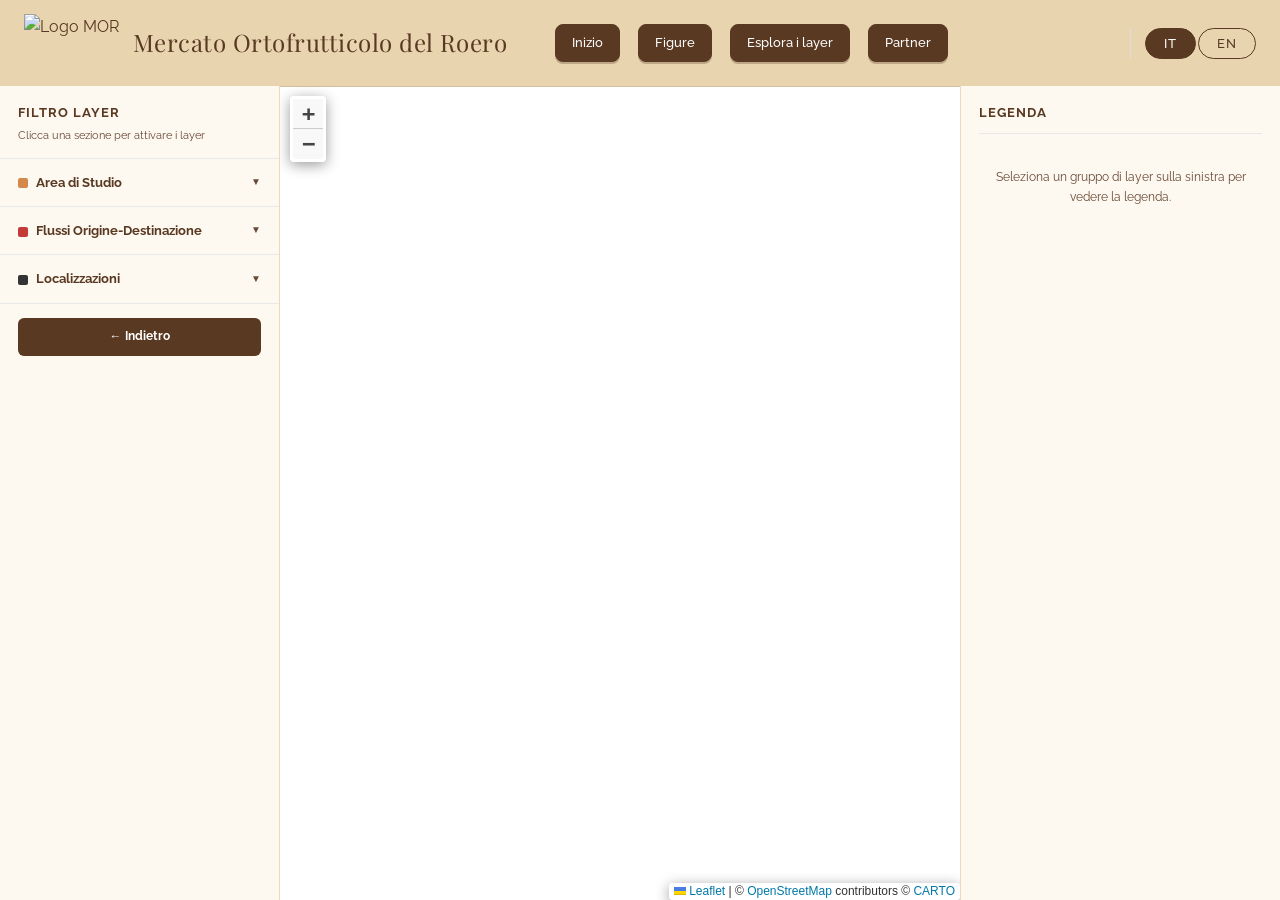
==== webgis-od/index.html @ ec16160f "Initial commit" ====
﻿<!doctype html>
<html lang="en">
<head>
    <meta charset="utf-8">
    <meta name="viewport" content="initial-scale=1,user-scalable=no,maximum-scale=1,width=device-width">
    <title>Origin-Destination Flows Map – MOR</title>
    <link rel="stylesheet" href="../shared.css">
    <link rel="stylesheet" href="css/leaflet.css">
    <link rel="stylesheet" href="css/qgis2web.css">
    <link rel="stylesheet" href="css/fontawesome-all.min.css">
    <style>
        * { box-sizing: border-box; margin: 0; padding: 0; }
        html, body { width: 100%; height: 100%; font-family: 'Raleway', sans-serif; }
        #map { position: absolute; top: 86px; left: 280px; right: 320px; bottom: 0; }

        #filter-panel { position: absolute; top: 86px; left: 0; width: 280px; height: calc(100% - 86px); background: #fff; border-right: 1px solid #e0e0e0; display: flex; flex-direction: column; z-index: 1000; overflow-y: auto; }
        #filter-header { padding: 16px 18px 12px; border-bottom: 1px solid #e8e8e8; flex-shrink: 0; }
        #filter-header h2 { font-size: 13px; font-weight: 700; color: var(--mor-brown); text-transform: uppercase; letter-spacing: 0.08em; }
        #filter-header p { font-size: 11px; color: var(--mor-brown-soft); margin-top: 4px; }

        .acc-box { border-bottom: 1px solid #e8e8e8; }
        .acc-header { display: flex; align-items: center; justify-content: space-between; padding: 13px 18px; cursor: pointer; user-select: none; transition: background 0.15s; }
        .acc-header:hover { background: #f5f8ff; }
        .acc-header.active { background: #f5f5f6; }
        .acc-title { font-size: 13px; font-weight: 700; color: var(--mor-brown); white-space: nowrap; }
        .acc-title span:first-child { display: inline-block; width: 10px; height: 10px; border-radius: 2px; margin-right: 8px; vertical-align: middle; }
        .acc-arrow { font-size: 10px; color: var(--mor-brown-soft); transition: transform 0.2s; }
        .acc-header.active .acc-arrow { transform: rotate(180deg); }
        .acc-body { display: none; padding: 8px 18px 14px; background: #f5f5f6; }
        .acc-body.open { display: block; }

        /* ── PRODUCT LAYER ITEM ── */
        .acc-layer-item { font-size: 12px; color: var(--mor-brown-soft); padding: 5px 0; display: flex; align-items: center; gap: 8px; cursor: pointer; }
        .acc-layer-item:hover { opacity: 0.8; }
        .acc-layer-dot { width: 10px; height: 10px; border-radius: 2px; flex-shrink: 0; }
        .acc-layer-line { width: 18px; height: 4px; border-radius: 2px; flex-shrink: 0; }
        .product-icon { width: 30px; height: 30px; border-radius: 8px; display: flex; align-items: center; justify-content: center; font-size: 16px; flex-shrink: 0; }
        .layer-id { font-size: 10px; color: #888; min-width: 26px; }
        .layer-name { flex: 1; font-size: 12px; color: var(--mor-brown); font-weight: 500; line-height: 1.2; }

        .layer-eye { margin-left: auto; background: none; border: none; cursor: pointer; font-size: 14px; padding: 0 2px; flex-shrink: 0; color: var(--mor-brown-soft); }
        .layer-eye.hidden-layer { color: #ccc; text-decoration: line-through; }
        .layer-eye:hover { color: var(--mor-brown); }
        .anim-btn { margin-left: 4px; background: none; border: none; cursor: pointer; font-size: 14px; padding: 0 2px; flex-shrink: 0; color: #555; }
        .anim-btn.anim-off { color: #ccc; }
        .anim-btn:hover { color: #1a1a1a; }

        #back-btn { margin: 14px 18px; padding: 9px 14px; background: var(--mor-brown); color: #fff; border: none; border-radius: 6px; font-size: 12px; font-weight: 700; cursor: pointer; font-family: 'Raleway', sans-serif; text-align: center; text-decoration: none; display: block; transition: background 0.2s; }
        #back-btn:hover { background: var(--mor-brown-soft); }

        #legend-panel { position: absolute; top: 86px; right: 0; width: 320px; height: calc(100% - 86px); background: #fff; border-left: 1px solid #e0e0e0; display: flex; flex-direction: column; z-index: 1000; overflow-y: auto; padding: 16px 18px; }
        #legend-panel h3 { font-size: 13px; font-weight: 700; text-transform: uppercase; letter-spacing: 0.08em; color: var(--mor-brown); margin-bottom: 14px; padding-bottom: 10px; border-bottom: 1px solid #e8e8e8; }
        .legend-empty { font-size: 12px; color: var(--mor-brown-soft); margin-top: 20px; text-align: center; line-height: 1.6; }
        .legend-group { margin-bottom: 20px; }
        .legend-group-title { font-size: 12px; font-weight: 700; color: var(--mor-brown); margin-bottom: 8px; text-transform: uppercase; letter-spacing: 0.06em; }
        .legend-item { display: flex; align-items: center; gap: 10px; padding: 4px 0; }
        .legend-icon { width: 26px; height: 26px; border-radius: 7px; display: flex; align-items: center; justify-content: center; font-size: 14px; flex-shrink: 0; }
        .legend-swatch { width: 18px; height: 14px; border-radius: 3px; flex-shrink: 0; border: 1px solid rgba(0,0,0,0.12); }
        .legend-swatch.line { height: 4px; border: none; border-radius: 2px; width: 24px; }
        .legend-label { font-size: 12px; color: var(--mor-brown-soft); }

        /* light brown navbar + panels */
        .site-header { background: #e8d5b0; backdrop-filter: none; border-bottom-color: #d4bfa0; }
        #filter-panel { background: #fdf8f0 !important; border-right-color: #ead9be; }
        #legend-panel { background: #fdf8f0 !important; border-left-color: #ead9be; }

        /* ── ANIMATED ICON OVERLAY ── */
        #anim-overlay { position: absolute; top: 86px; left: 280px; right: 320px; bottom: 0; pointer-events: none; z-index: 500; overflow: hidden; }
        #anim-overlay svg { width: 100%; height: 100%; }
    </style>
</head>
<body>
<header class="site-header">
  <div class="container navbar">
    <a class="brand" href="../index.html">
      <img src="../images/logo.PNG" alt="Logo MOR">
      <div class="brand-title">Mercato Ortofrutticolo del Roero</div>
    </a>
    <nav class="nav-links" aria-label="Navigazione principale">
      <a href="../index.html" data-i18n="nav.home">Home</a>
      <a href="../index.html#numeri" data-i18n="idx.nav.numbers">Figure</a>
      <a href="../index.html#features" data-i18n="idx.nav.features">Esplora i layer</a>
      <a href="../index.html#partners" data-i18n="idx.nav.partners">Partner</a>
    </nav>
    <div class="lang-switcher">
      <button class="lang-btn active" data-lang="it" onclick="setLang('it')">IT</button>
      <button class="lang-btn" data-lang="en" onclick="setLang('en')">EN</button>
    </div>
  </div>
</header>

<div id="filter-panel">
    <div id="filter-header">
        <h2 data-i18n="gis.od.filter.title">Layer Filter</h2>
        <p data-i18n="gis.od.filter.hint">Clicca una sezione per attivare i layer</p>
    </div>

    <!-- BOX 1: AREA DI STUDIO -->
    <div class="acc-box" id="box-study">
        <div class="acc-header" onclick="toggleBox('study')">
            <div class="acc-title"><span style="background:#d4894a;"></span><span data-i18n="gis.od.study">Area di Studio</span></div>
            <div class="acc-arrow">&#9660;</div>
        </div>
        <div class="acc-body" id="body-study">
            <div class="acc-layer-item"><div class="acc-layer-dot" style="background:rgba(210,139,65,0.8);"></div><span class="layer-name" data-i18n="gis.od.roero">Comuni del Roero</span>
                <button class="layer-eye" id="eye-roero" data-legend-id="leg-roero" onclick="toggleSingleLayer('roero',this)">&#128065;</button></div>
            <div class="acc-layer-item"><div class="acc-layer-dot" style="background:rgba(49,57,25,0.8);"></div><span class="layer-name" data-i18n="gis.od.cuneo">Provincia di Cuneo</span>
                <button class="layer-eye" id="eye-cuneo" data-legend-id="leg-cuneo" onclick="toggleSingleLayer('cuneo',this)">&#128065;</button></div>
            <div class="acc-layer-item"><div class="acc-layer-dot" style="background:rgba(243,115,8,0.8);"></div><span class="layer-name" data-i18n="gis.od.asti">Provincia di Asti</span>
                <button class="layer-eye" id="eye-asti" data-legend-id="leg-asti" onclick="toggleSingleLayer('asti',this)">&#128065;</button></div>
            <div class="acc-layer-item"><div class="acc-layer-dot" style="background:rgba(183,72,75,0.8);"></div><span class="layer-name" data-i18n="gis.od.alessandria">Provincia di Alessandria</span>
                <button class="layer-eye" id="eye-alessandria" data-legend-id="leg-alessandria" onclick="toggleSingleLayer('alessandria',this)">&#128065;</button></div>
            <div class="acc-layer-item"><div class="acc-layer-dot" style="background:rgba(208,192,165,0.8);"></div><span class="layer-name" data-i18n="gis.od.regione">Regione Piemonte</span>
                <button class="layer-eye" id="eye-regione" data-legend-id="leg-regione" onclick="toggleSingleLayer('regione',this)">&#128065;</button></div>
        </div>
    </div>

    <!-- BOX 2: FLUSSI OD — with product icons -->
    <div class="acc-box" id="box-flows">
        <div class="acc-header" onclick="toggleBox('flows')">
            <div class="acc-title"><span style="background:#c43c39;"></span><span data-i18n="gis.od.flows">Flussi Origine-Destinazione</span></div>
            <div class="acc-arrow">&#9660;</div>
        </div>
        <div class="acc-body" id="body-flows">
            <div class="acc-layer-item" onclick="toggleSingleLayer('3pl', document.getElementById('eye-3pl'))">
                <div class="product-icon" style="background:#fce4e4">🚛</div><span class="layer-id">3PL</span><span class="layer-name" data-i18n="gis.od.3pl">3PL MOR</span>
                <button class="layer-eye" id="eye-3pl" data-legend-id="leg-3pl" onclick="event.stopPropagation();toggleSingleLayer('3pl',this)">&#128065;</button><button class="anim-btn" id="anim-3pl" onclick="event.stopPropagation();toggleAnim('3pl',this)" title="Toggle animation">&#9654;</button></div>
            <div class="acc-layer-item" onclick="toggleSingleLayer('p1', document.getElementById('eye-p1'))">
                <div class="product-icon" style="background:#fce4e4">🍅</div><span class="layer-id">P1</span><span class="layer-name" data-i18n="gis.od.p1">Pomodoro Cerrato d'Asti</span>
                <button class="layer-eye" id="eye-p1" data-legend-id="leg-p1" onclick="event.stopPropagation();toggleSingleLayer('p1',this)">&#128065;</button><button class="anim-btn" id="anim-p1" onclick="event.stopPropagation();toggleAnim('p1',this)" title="Toggle animation">&#9654;</button></div>
            <div class="acc-layer-item" onclick="toggleSingleLayer('p2', document.getElementById('eye-p2'))">
                <div class="product-icon" style="background:#fef3d0">🌰</div><span class="layer-id">P2</span><span class="layer-name" data-i18n="gis.od.p2">Nocciole</span>
                <button class="layer-eye" id="eye-p2" data-legend-id="leg-p2" onclick="event.stopPropagation();toggleSingleLayer('p2',this)">&#128065;</button><button class="anim-btn" id="anim-p2" onclick="event.stopPropagation();toggleAnim('p2',this)" title="Toggle animation">&#9654;</button></div>
            <div class="acc-layer-item" onclick="toggleSingleLayer('p3', document.getElementById('eye-p3'))">
                <div class="product-icon" style="background:#f0e8f5">🍆</div><span class="layer-id">P3</span><span class="layer-name" data-i18n="gis.od.p3">Melanzane</span>
                <button class="layer-eye" id="eye-p3" data-legend-id="leg-p3" onclick="event.stopPropagation();toggleSingleLayer('p3',this)">&#128065;</button><button class="anim-btn" id="anim-p3" onclick="event.stopPropagation();toggleAnim('p3',this)" title="Toggle animation">&#9654;</button></div>
            <div class="acc-layer-item" onclick="toggleSingleLayer('p4', document.getElementById('eye-p4'))">
                <div class="product-icon" style="background:#ffe8e0">🫑</div><span class="layer-id">P4</span><span class="layer-name" data-i18n="gis.od.p4">Peperoni</span>
                <button class="layer-eye" id="eye-p4" data-legend-id="leg-p4" onclick="event.stopPropagation();toggleSingleLayer('p4',this)">&#128065;</button><button class="anim-btn" id="anim-p4" onclick="event.stopPropagation();toggleAnim('p4',this)" title="Toggle animation">&#9654;</button></div>
            <div class="acc-layer-item" onclick="toggleSingleLayer('p5', document.getElementById('eye-p5'))">
                <div class="product-icon" style="background:#fce4f0">🍑</div><span class="layer-id">P5</span><span class="layer-name" data-i18n="gis.od.p5">Pesche Tradizionali</span>
                <button class="layer-eye" id="eye-p5" data-legend-id="leg-p5" onclick="event.stopPropagation();toggleSingleLayer('p5',this)">&#128065;</button><button class="anim-btn" id="anim-p5" onclick="event.stopPropagation();toggleAnim('p5',this)" title="Toggle animation">&#9654;</button></div>
            <div class="acc-layer-item" onclick="toggleSingleLayer('p6', document.getElementById('eye-p6'))">
                <div class="product-icon" style="background:#eaf3de">🫘</div><span class="layer-id">P6</span><span class="layer-name" data-i18n="gis.od.p6">Fave</span>
                <button class="layer-eye" id="eye-p6" data-legend-id="leg-p6" onclick="event.stopPropagation();toggleSingleLayer('p6',this)">&#128065;</button><button class="anim-btn" id="anim-p6" onclick="event.stopPropagation();toggleAnim('p6',this)" title="Toggle animation">&#9654;</button></div>
            <div class="acc-layer-item" onclick="toggleSingleLayer('p7', document.getElementById('eye-p7'))">
                <div class="product-icon" style="background:#eaf3de">🍐</div><span class="layer-id">P7</span><span class="layer-name" data-i18n="gis.od.p7">Pere Madernassa</span>
                <button class="layer-eye" id="eye-p7" data-legend-id="leg-p7" onclick="event.stopPropagation();toggleSingleLayer('p7',this)">&#128065;</button><button class="anim-btn" id="anim-p7" onclick="event.stopPropagation();toggleAnim('p7',this)" title="Toggle animation">&#9654;</button></div>
            <div class="acc-layer-item" onclick="toggleSingleLayer('p8', document.getElementById('eye-p8'))">
                <div class="product-icon" style="background:#e8e0f5">🫐</div><span class="layer-id">P8</span><span class="layer-name" data-i18n="gis.od.p8">Susine Dalmazzine</span>
                <button class="layer-eye" id="eye-p8" data-legend-id="leg-p8" onclick="event.stopPropagation();toggleSingleLayer('p8',this)">&#128065;</button><button class="anim-btn" id="anim-p8" onclick="event.stopPropagation();toggleAnim('p8',this)" title="Toggle animation">&#9654;</button></div>
            <div class="acc-layer-item" onclick="toggleSingleLayer('p9', document.getElementById('eye-p9'))">
                <div class="product-icon" style="background:#eaf3de">🍇</div><span class="layer-id">P9</span><span class="layer-name" data-i18n="gis.od.p9">Uva Fragola</span>
                <button class="layer-eye" id="eye-p9" data-legend-id="leg-p9" onclick="event.stopPropagation();toggleSingleLayer('p9',this)">&#128065;</button><button class="anim-btn" id="anim-p9" onclick="event.stopPropagation();toggleAnim('p9',this)" title="Toggle animation">&#9654;</button></div>
            <div class="acc-layer-item" onclick="toggleSingleLayer('p10', document.getElementById('eye-p10'))">
                <div class="product-icon" style="background:#fce4e4">🍇</div><span class="layer-id">P10</span><span class="layer-name" data-i18n="gis.od.p10">Uva Rossa Fresca</span>
                <button class="layer-eye" id="eye-p10" data-legend-id="leg-p10" onclick="event.stopPropagation();toggleSingleLayer('p10',this)">&#128065;</button><button class="anim-btn" id="anim-p10" onclick="event.stopPropagation();toggleAnim('p10',this)" title="Toggle animation">&#9654;</button></div>
            <div class="acc-layer-item" onclick="toggleSingleLayer('p11', document.getElementById('eye-p11'))">
                <div class="product-icon" style="background:#eaf3de">🍐</div><span class="layer-id">P11</span><span class="layer-name" data-i18n="gis.od.p11">Pere</span>
                <button class="layer-eye" id="eye-p11" data-legend-id="leg-p11" onclick="event.stopPropagation();toggleSingleLayer('p11',this)">&#128065;</button><button class="anim-btn" id="anim-p11" onclick="event.stopPropagation();toggleAnim('p11',this)" title="Toggle animation">&#9654;</button></div>
            <div class="acc-layer-item" onclick="toggleSingleLayer('p12', document.getElementById('eye-p12'))">
                <div class="product-icon" style="background:#fce4f0">🫘</div><span class="layer-id">P12</span><span class="layer-name" data-i18n="gis.od.p12">Fagioli Borlotti</span>
                <button class="layer-eye" id="eye-p12" data-legend-id="leg-p12" onclick="event.stopPropagation();toggleSingleLayer('p12',this)">&#128065;</button><button class="anim-btn" id="anim-p12" onclick="event.stopPropagation();toggleAnim('p12',this)" title="Toggle animation">&#9654;</button></div>
            <div class="acc-layer-item" onclick="toggleSingleLayer('p13', document.getElementById('eye-p13'))">
                <div class="product-icon" style="background:#fef3d0">🍐</div><span class="layer-id">P13</span><span class="layer-name" data-i18n="gis.od.p13">Materna Pere</span>
                <button class="layer-eye" id="eye-p13" data-legend-id="leg-p13" onclick="event.stopPropagation();toggleSingleLayer('p13',this)">&#128065;</button><button class="anim-btn" id="anim-p13" onclick="event.stopPropagation();toggleAnim('p13',this)" title="Toggle animation">&#9654;</button></div>
        </div>
    </div>

    <!-- BOX 3: LOCALITIES -->
    <div class="acc-box" id="box-localities">
        <div class="acc-header" onclick="toggleBox('localities')">
            <div class="acc-title"><span style="background:#333;"></span><span data-i18n="gis.od.localities">Localities</span></div>
            <div class="acc-arrow">&#9660;</div>
        </div>
        <div class="acc-body" id="body-localities">
            <div class="acc-layer-item"><div class="acc-layer-dot" style="background:#000; border-radius:50%;"></div><span class="layer-name" data-i18n="gis.od.localit">Località Matrice OD</span>
                <button class="layer-eye" id="eye-localit" data-legend-id="leg-localit" onclick="toggleSingleLayer('localit',this)">&#128065;</button></div>
        </div>
    </div>

    <a id="back-btn" href="javascript:history.back()" data-i18n="gis.od.back">&#8592; Back</a>
</div>

<div id="map"></div>

<!-- ANIMATION OVERLAY — sits on top of map, pointer-events:none so map still works -->
<div id="anim-overlay">
    <svg id="anim-svg" xmlns="http://www.w3.org/2000/svg"></svg>
</div>

<div id="legend-panel">
    <h3 data-i18n="gis.od.legend.title">Legend</h3>
    <div id="legend-content">
        <p class="legend-empty" data-i18n="gis.od.legend.empty">Select a layer group on the left to see the legend.</p>
    </div>
</div>

<script src="https://cdn.jsdelivr.net/npm/@turf/turf@6/turf.min.js"></script>
<script src="js/leaflet.js"></script>
<script src="js/leaflet-svg-shape-markers.min.js"></script>
<script src="js/leaflet.rotatedMarker.js"></script>
<script src="js/leaflet.pattern.js"></script>
<script src="js/Autolinker.min.js"></script>
<script src="js/labelgun.min.js"></script>
<script src="js/labels.js"></script>
<script src="js/multi-style-layer.js"></script>
<script src="js/qgis2web_expressions.js"></script>
<script src="data/regione_piemonte_1.js"></script>
<script src="data/provincia_di_alessandria_2.js"></script>
<script src="data/provincia_di_asti_3.js"></script>
<script src="data/provincia_di_cuneo_4.js"></script>
<script src="data/roero_5.js"></script>
<script src="data/3PLMOR_6.js"></script>
<script src="data/P13MOR_7.js"></script>
<script src="data/P12MOR_8.js"></script>
<script src="data/P11MOR_9.js"></script>
<script src="data/P10MOR_10.js"></script>
<script src="data/P9MOR_11.js"></script>
<script src="data/P8MOR_12.js"></script>
<script src="data/P7MOR_13.js"></script>
<script src="data/P6MOR_14.js"></script>
<script src="data/P5MOR_15.js"></script>
<script src="data/P4MOR_16.js"></script>
<script src="data/P3MOR_17.js"></script>
<script src="data/P2MOR_18.js"></script>
<script src="data/P1MOR_19.js"></script>
<script src="data/Localit_Matrice_OD_20.js"></script>

<script>
var map = L.map('map', { zoomControl:true, maxZoom:28, minZoom:1 })
    .fitBounds([[44.3,7.2],[45.1,9.0]]);
L.tileLayer('https://{s}.basemaps.cartocdn.com/light_all/{z}/{x}/{y}.png', {
    attribution:'© <a href="https://www.openstreetmap.org/copyright">OpenStreetMap</a> contributors © <a href="https://carto.com/attributions">CARTO</a>', subdomains:'abcd', maxZoom:28
}).addTo(map);

var autolinker = new Autolinker({truncate:{length:30,location:'smart'}});
var highlightLayer;
function highlightFeature(e) {
    highlightLayer = e.target;
    var t = e.target.feature.geometry.type;
    if(t==='LineString'||t==='MultiLineString') highlightLayer.setStyle({color:'rgba(255,255,0,1)'});
    else highlightLayer.setStyle({fillColor:'rgba(255,255,0,1)',fillOpacity:1});
    highlightLayer.openPopup();
}
function onMouseout(e) {
    for(var i in e.target._eventParents) if(typeof e.target._eventParents[i].resetStyle==='function') e.target._eventParents[i].resetStyle(e.target);
    if(typeof e.target.closePopup==='function') e.target.closePopup();
}
function makePopup(props) {
    if (props.cost != null) {
        var km = (props.cost / 1000).toFixed(2);
        return '<table><tr><th>Distance</th><td>' + km + ' km</td></tr></table>';
    }
    var html='<table>';
    for(var k in props) if(props[k]!=null) html+='<tr><th>'+k+'</th><td>'+autolinker.link(String(props[k]))+'</td></tr>';
    return html+'</table>';
}
function evts(l){ l.on({mouseout:onMouseout,mouseover:highlightFeature}); }

var layer_regione_1     = L.geoJson(json_regione_piemonte_1,       {style:function(){return{color:'#232323',weight:1,fillColor:'#808080',fillOpacity:0.5};}});
var layer_alessandria_2 = L.geoJson(json_provincia_di_alessandria_2,{style:function(){return{color:'#232323',weight:1,fillColor:'#B7484B',fillOpacity:0.6};},onEachFeature:function(f,l){l.bindTooltip(f.properties['DEN_PROV']||'',{permanent:true,offset:[0,-16]});}});
var layer_asti_3        = L.geoJson(json_provincia_di_asti_3,       {style:function(){return{color:'#232323',weight:1,fillColor:'#F37308',fillOpacity:0.6};},onEachFeature:function(f,l){l.bindTooltip(f.properties['DEN_PROV']||'',{permanent:true,offset:[0,-16]});}});
var layer_cuneo_4       = L.geoJson(json_provincia_di_cuneo_4,      {style:function(){return{color:'#232323',weight:1,fillColor:'#313919',fillOpacity:0.6};},onEachFeature:function(f,l){l.bindTooltip(f.properties['DEN_PROV']||'',{permanent:true,offset:[0,-16]});}});
var roeroDissolved = json_roero_5.features.reduce(function(acc, f) { return turf.union(acc, f); });
var layer_roero_5 = L.geoJson(roeroDissolved, {style:function(){return{color:'#232323',weight:1,fillColor:'#D28B41',fillOpacity:0.7};}});
var layer_3pl_6   = L.geoJson(json_3PLMOR_6,  {style:function(){return{color:'#B7484B',weight:4,opacity:1};},onEachFeature:function(f,l){evts(l);l.bindPopup(makePopup(f.properties));}});
var layer_p13_7   = L.geoJson(json_P13MOR_7,  {style:function(){return{color:'#987DB7',weight:4,opacity:1};},onEachFeature:function(f,l){evts(l);l.bindPopup(makePopup(f.properties));}});
var layer_p12_8   = L.geoJson(json_P12MOR_8,  {style:function(){return{color:'#C43C39',weight:4,opacity:1};},onEachFeature:function(f,l){evts(l);l.bindPopup(makePopup(f.properties));}});
var layer_p11_9   = L.geoJson(json_P11MOR_9,  {style:function(){return{color:'#91522D',weight:4,opacity:1};},onEachFeature:function(f,l){evts(l);l.bindPopup(makePopup(f.properties));}});
var layer_p10_10  = L.geoJson(json_P10MOR_10, {style:function(){return{color:'#85B66F',weight:4,opacity:1};},onEachFeature:function(f,l){evts(l);l.bindPopup(makePopup(f.properties));}});
var layer_p9_11   = L.geoJson(json_P9MOR_11,  {style:function(){return{color:'#D5B43C',weight:4,opacity:1};},onEachFeature:function(f,l){evts(l);l.bindPopup(makePopup(f.properties));}});
var layer_p8_12   = L.geoJson(json_P8MOR_12,  {style:function(){return{color:'#F3A6B2',weight:4,opacity:1};},onEachFeature:function(f,l){evts(l);l.bindPopup(makePopup(f.properties));}});
var layer_p7_13   = L.geoJson(json_P7MOR_13,  {style:function(){return{color:'#E8718D',weight:4,opacity:1};},onEachFeature:function(f,l){evts(l);l.bindPopup(makePopup(f.properties));}});
var layer_p6_14   = L.geoJson(json_P6MOR_14,  {style:function(){return{color:'#B7484B',weight:4,opacity:1};},onEachFeature:function(f,l){evts(l);l.bindPopup(makePopup(f.properties));}});
var layer_p5_15   = L.geoJson(json_P5MOR_15,  {style:function(){return{color:'#987DB7',weight:4,opacity:1};},onEachFeature:function(f,l){evts(l);l.bindPopup(makePopup(f.properties));}});
var layer_p4_16   = L.geoJson(json_P4MOR_16,  {style:function(){return{color:'#E15989',weight:4,opacity:1};},onEachFeature:function(f,l){evts(l);l.bindPopup(makePopup(f.properties));}});
var layer_p3_17   = L.geoJson(json_P3MOR_17,  {style:function(){return{color:'#C43C39',weight:4,opacity:1};},onEachFeature:function(f,l){evts(l);l.bindPopup(makePopup(f.properties));}});
var layer_p2_18   = L.geoJson(json_P2MOR_18,  {style:function(){return{color:'#91522D',weight:4,opacity:1};},onEachFeature:function(f,l){evts(l);l.bindPopup(makePopup(f.properties));}});
var layer_p1_19   = L.geoJson(json_P1MOR_19,  {style:function(){return{color:'#85B66F',weight:4,opacity:1};},onEachFeature:function(f,l){evts(l);l.bindPopup(makePopup(f.properties));}});
var layer_localit_20 = L.geoJson(json_Localit_Matrice_OD_20, {
    pointToLayer: function(f,ll){ return L.circleMarker(ll,{radius:6,color:'#232323',weight:1,fillColor:'#000000',fillOpacity:0.8}); },
    onEachFeature: function(f,l){ l.bindTooltip(f.properties['ID']||'',{permanent:true,offset:[0,-12]}); l.bindPopup(makePopup(f.properties)); }
});

var groups = {
    study:      [layer_regione_1, layer_alessandria_2, layer_asti_3, layer_cuneo_4, layer_roero_5],
    flows:      [layer_3pl_6, layer_p13_7, layer_p12_8, layer_p11_9, layer_p10_10, layer_p9_11, layer_p8_12, layer_p7_13, layer_p6_14, layer_p5_15, layer_p4_16, layer_p3_17, layer_p2_18, layer_p1_19],
    localities: [layer_localit_20]
};
var active = { study:false, flows:false, localities:false };

var singleLayerMap = {
    'roero':layer_roero_5,'cuneo':layer_cuneo_4,'asti':layer_asti_3,'alessandria':layer_alessandria_2,'regione':layer_regione_1,
    '3pl':layer_3pl_6,'p13':layer_p13_7,'p12':layer_p12_8,'p11':layer_p11_9,'p10':layer_p10_10,
    'p9':layer_p9_11,'p8':layer_p8_12,'p7':layer_p7_13,'p6':layer_p6_14,'p5':layer_p5_15,
    'p4':layer_p4_16,'p3':layer_p3_17,'p2':layer_p2_18,'p1':layer_p1_19,'localit':layer_localit_20
};

// ── PRODUCT CONFIG — emoji, bg color, border color per layer ──
var productConfig = {
    '3pl': { emoji:'🚛', bg:'#fce4e4', stroke:'#b74848' },
    'p1':  { emoji:'🍅', bg:'#fce4e4', stroke:'#c0392b' },
    'p2':  { emoji:'🌰', bg:'#fef3d0', stroke:'#ba7517' },
    'p3':  { emoji:'🍆', bg:'#f0e8f5', stroke:'#7f77dd' },
    'p4':  { emoji:'🫑', bg:'#ffe8e0', stroke:'#d85a30' },
    'p5':  { emoji:'🍑', bg:'#fce4f0', stroke:'#d4537e' },
    'p6':  { emoji:'🫘', bg:'#eaf3de', stroke:'#3b6d11' },
    'p7':  { emoji:'🍐', bg:'#eaf3de', stroke:'#639922' },
    'p8':  { emoji:'🫐', bg:'#e8e0f5', stroke:'#534ab7' },
    'p9':  { emoji:'🍇', bg:'#eaf3de', stroke:'#1d9e75' },
    'p10': { emoji:'🍇', bg:'#fce4e4', stroke:'#a32d2d' },
    'p11': { emoji:'🍐', bg:'#eaf3de', stroke:'#639922' },
    'p12': { emoji:'🫘', bg:'#fce4f0', stroke:'#993556' },
    'p13': { emoji:'🍐', bg:'#fef3d0', stroke:'#854f0b' }
};

// ── ANIMATION ENGINE ──
var MOR_LATLNG = L.latLng(44.695, 7.977);
var animRunning = {};
var animProgress = {};
var svgEl = document.getElementById('anim-svg');

function createAnimIcon(id, cfg) {
    var existing = document.getElementById('anim-icon-'+id);
    if (existing) existing.remove();
    var g = document.createElementNS('http://www.w3.org/2000/svg','g');
    g.setAttribute('id','anim-icon-'+id);
    g.style.display = 'none';
    var circle = document.createElementNS('http://www.w3.org/2000/svg','circle');
    circle.setAttribute('r','22');
    circle.setAttribute('fill', cfg.bg);
    circle.setAttribute('stroke', cfg.stroke);
    circle.setAttribute('stroke-width','2');
    var txt = document.createElementNS('http://www.w3.org/2000/svg','text');
    txt.setAttribute('text-anchor','middle');
    txt.setAttribute('dominant-baseline','central');
    txt.setAttribute('font-size','14');
    txt.setAttribute('y','-3');
    txt.textContent = cfg.emoji;
    var label = document.createElementNS('http://www.w3.org/2000/svg','text');
    label.setAttribute('text-anchor','middle');
    label.setAttribute('font-size','9');
    label.setAttribute('font-weight','700');
    label.setAttribute('fill', cfg.stroke);
    label.setAttribute('y','12');
    label.setAttribute('font-family','Arial,sans-serif');
    label.textContent = id.toUpperCase();
    g.appendChild(circle);
    g.appendChild(txt);
    g.appendChild(label);
    svgEl.appendChild(g);
    return g;
}

Object.keys(productConfig).forEach(function(id) {
    createAnimIcon(id, productConfig[id]);
});

function getLayerCoords(layer) {
    var coords = [];
    layer.eachLayer(function(featureLayer) {
        var geom = featureLayer.feature && featureLayer.feature.geometry;
        if (!geom) return;
        var raw = [];
        if (geom.type === 'LineString') raw = geom.coordinates;
        else if (geom.type === 'MultiLineString') raw = geom.coordinates[0] || [];
        raw.forEach(function(c) { coords.push(L.latLng(c[1], c[0])); });
    });
    return coords;
}

function startAnim(id) {
    if (animRunning[id]) return;
    if (animPaused[id]) return;
    animRunning[id] = true;
    animProgress[id] = 0;
    runAnim(id);
}

function stopAnim(id) {
    animRunning[id] = false;
    var g = document.getElementById('anim-icon-'+id);
    if (g) g.style.display = 'none';
}

function runAnim(id) {
    if (!animRunning[id]) return;
    var layer = singleLayerMap[id];
    if (!layer || !map.hasLayer(layer)) { stopAnim(id); return; }

    var coords = getLayerCoords(layer);
    if (!coords || coords.length < 2) { stopAnim(id); return; }

    var p = animProgress[id];
    var totalSegments = coords.length - 1;
    var scaledP = p * totalSegments;
    var segIndex = Math.floor(scaledP);
    if (segIndex >= totalSegments) segIndex = totalSegments - 1;
    var segT = scaledP - segIndex;

    var ptA = map.latLngToContainerPoint(coords[segIndex]);
    var ptB = map.latLngToContainerPoint(coords[segIndex + 1]);

    var x = ptA.x + (ptB.x - ptA.x) * segT;
    var y = ptA.y + (ptB.y - ptA.y) * segT;

    var g = document.getElementById('anim-icon-'+id);
    if (g) {
        g.style.display = '';
        g.setAttribute('transform','translate('+x+','+y+')');
    }

    animProgress[id] = p + 0.0012;
    if (animProgress[id] >= 1) animProgress[id] = 0;

    requestAnimationFrame(function(){ runAnim(id); });
}

map.on('move zoom', function() {
    // icons reposition automatically on next animation frame
});

var legends = {
    study: '<div class="legend-group"><div class="legend-group-title" data-i18n="gis.od.study">Area di Studio</div>' +
        '<div class="legend-item" id="leg-roero"><div class="legend-swatch" style="background:rgba(210,139,65,0.7)"></div><span class="legend-label" data-i18n="gis.od.roero">Comuni del Roero</span></div>' +
        '<div class="legend-item" id="leg-cuneo"><div class="legend-swatch" style="background:rgba(49,57,25,0.6)"></div><span class="legend-label" data-i18n="gis.od.cuneo">Provincia di Cuneo</span></div>' +
        '<div class="legend-item" id="leg-asti"><div class="legend-swatch" style="background:rgba(243,115,8,0.6)"></div><span class="legend-label" data-i18n="gis.od.asti">Provincia di Asti</span></div>' +
        '<div class="legend-item" id="leg-alessandria"><div class="legend-swatch" style="background:rgba(183,72,75,0.6)"></div><span class="legend-label" data-i18n="gis.od.alessandria">Provincia di Alessandria</span></div>' +
        '<div class="legend-item" id="leg-regione"><div class="legend-swatch" style="background:rgba(208,192,165,0.5)"></div><span class="legend-label" data-i18n="gis.od.regione">Regione Piemonte</span></div></div>',
    flows: '<div class="legend-group"><div class="legend-group-title" data-i18n="gis.od.flows">Flussi Origine-Destinazione</div>' +
        '<div class="legend-item" id="leg-3pl"><div class="legend-icon" style="background:#fce4e4">🚛</div><span class="legend-label" data-i18n="gis.od.3pl">3PL MOR</span></div>' +
        '<div class="legend-item" id="leg-p1"><div class="legend-icon" style="background:#fce4e4">🍅</div><span class="legend-label">P1 · <span data-i18n="gis.od.p1">Pomodoro Cerrato d\'Asti</span></span></div>' +
        '<div class="legend-item" id="leg-p2"><div class="legend-icon" style="background:#fef3d0">🌰</div><span class="legend-label">P2 · <span data-i18n="gis.od.p2">Nocciole</span></span></div>' +
        '<div class="legend-item" id="leg-p3"><div class="legend-icon" style="background:#f0e8f5">🍆</div><span class="legend-label">P3 · <span data-i18n="gis.od.p3">Melanzane</span></span></div>' +
        '<div class="legend-item" id="leg-p4"><div class="legend-icon" style="background:#ffe8e0">🫑</div><span class="legend-label">P4 · <span data-i18n="gis.od.p4">Peperoni</span></span></div>' +
        '<div class="legend-item" id="leg-p5"><div class="legend-icon" style="background:#fce4f0">🍑</div><span class="legend-label">P5 · <span data-i18n="gis.od.p5">Pesche Tradizionali</span></span></div>' +
        '<div class="legend-item" id="leg-p6"><div class="legend-icon" style="background:#eaf3de">🫘</div><span class="legend-label">P6 · <span data-i18n="gis.od.p6">Fave</span></span></div>' +
        '<div class="legend-item" id="leg-p7"><div class="legend-icon" style="background:#eaf3de">🍐</div><span class="legend-label">P7 · <span data-i18n="gis.od.p7">Pere Madernassa</span></span></div>' +
        '<div class="legend-item" id="leg-p8"><div class="legend-icon" style="background:#e8e0f5">🫐</div><span class="legend-label">P8 · <span data-i18n="gis.od.p8">Susine Dalmazzine</span></span></div>' +
        '<div class="legend-item" id="leg-p9"><div class="legend-icon" style="background:#eaf3de">🍇</div><span class="legend-label">P9 · <span data-i18n="gis.od.p9">Uva Fragola</span></span></div>' +
        '<div class="legend-item" id="leg-p10"><div class="legend-icon" style="background:#fce4e4">🍇</div><span class="legend-label">P10 · <span data-i18n="gis.od.p10">Uva Rossa Fresca</span></span></div>' +
        '<div class="legend-item" id="leg-p11"><div class="legend-icon" style="background:#eaf3de">🍐</div><span class="legend-label">P11 · <span data-i18n="gis.od.p11">Pere</span></span></div>' +
        '<div class="legend-item" id="leg-p12"><div class="legend-icon" style="background:#fce4f0">🫘</div><span class="legend-label">P12 · <span data-i18n="gis.od.p12">Fagioli Borlotti</span></span></div>' +
        '<div class="legend-item" id="leg-p13"><div class="legend-icon" style="background:#fef3d0">🍐</div><span class="legend-label">P13 · <span data-i18n="gis.od.p13">Materna Pere</span></span></div></div>',
    localities: '<div class="legend-group"><div class="legend-group-title" data-i18n="gis.od.localities">Localities</div>' +
        '<div class="legend-item" id="leg-localit"><div class="legend-swatch" style="background:#000;border-radius:50%"></div><span class="legend-label" data-i18n="gis.od.localit">Località Matrice OD</span></div></div>'
};

function toggleBox(id) {
    var header = document.querySelector('#box-'+id+' .acc-header');
    var body   = document.getElementById('body-'+id);
    if (active[id]) {
        groups[id].forEach(function(l){ if(map.hasLayer(l)) map.removeLayer(l); });
        active[id]=false; header.classList.remove('active'); body.classList.remove('open');
        body.querySelectorAll('.layer-eye').forEach(function(btn){ btn.classList.remove('hidden-layer'); btn.innerHTML='&#128065;'; });
        // stop animations for all flow layers
        if (id === 'flows') Object.keys(productConfig).forEach(function(pid){
            stopAnim(pid);
            animPaused[pid] = false;
            var ab = document.getElementById('anim-'+pid);
            if (ab) { ab.innerHTML='&#9654;'; ab.classList.remove('anim-off'); }
        });
    } else {
        groups[id].forEach(function(l){ if(!map.hasLayer(l)) map.addLayer(l); });
        active[id]=true; header.classList.add('active'); body.classList.add('open');
        body.querySelectorAll('.layer-eye').forEach(function(btn){ btn.classList.remove('hidden-layer'); btn.innerHTML='&#128065;'; });
        // start animations for all flow layers
        if (id === 'flows') Object.keys(productConfig).forEach(function(pid){
            animPaused[pid] = false;
            var ab = document.getElementById('anim-'+pid);
            if (ab) { ab.innerHTML='&#9654;'; ab.classList.remove('anim-off'); }
            startAnim(pid);
        });
    }
    updateLegend();
}

function toggleSingleLayer(id, btn) {
    var layer = singleLayerMap[id];
    if (!layer) return;
    var legendId = btn.getAttribute('data-legend-id');
    if (map.hasLayer(layer)) {
        map.removeLayer(layer);
        btn.classList.add('hidden-layer'); btn.innerHTML='&#128683;';
        if(legendId){ var el=document.getElementById(legendId); if(el) el.style.display='none'; }
        if (productConfig[id]) stopAnim(id);
    } else {
        map.addLayer(layer);
        btn.classList.remove('hidden-layer'); btn.innerHTML='&#128065;';
        if(legendId){ var el=document.getElementById(legendId); if(el) el.style.display=''; }
        if (productConfig[id] && active['flows']) startAnim(id);
    }
}

var animPaused = {};

function toggleAnim(id, btn) {
    if (animPaused[id]) {
        // resume
        animPaused[id] = false;
        btn.innerHTML = '&#9654;';
        btn.classList.remove('anim-off');
        if (!animRunning[id] && active['flows'] && map.hasLayer(singleLayerMap[id])) {
            startAnim(id);
        }
    } else {
        // pause
        animPaused[id] = true;
        btn.innerHTML = '&#9208;';
        btn.classList.add('anim-off');
        stopAnim(id);
    }
}

function updateLegend() {
    var html='';
    ['study','flows','localities'].forEach(function(id){ if(active[id]) html+=legends[id]; });
    document.getElementById('legend-content').innerHTML = html || '<p class="legend-empty" data-i18n="gis.od.legend.empty">Select a layer group on the left to see the legend.</p>';
    if (window.setLang) window.setLang(document.documentElement.lang || localStorage.getItem('mor-lang') || 'it');
}

setTimeout(function(){ map.invalidateSize(); }, 100);
</script>
<script src="../lang.js"></script>
</body>
</html>
---- shared.css ----
@import url('https://fonts.googleapis.com/css2?family=Playfair+Display:wght@400;500;600&family=Raleway:wght@300;400;500;600&display=swap');
:root {
  --mor-brown: #593922;
  --mor-brown-soft: #684935;
  --mor-gold: #E6C165;
  --mor-rust: #A45323;
  --mor-amber: #C27223;
  --mor-cream: #FDFBF7;
  --mor-line: #DDDDDD;
  --mor-line-soft: #E0E0E0;
  --mor-gold-soft: #EBD094;
}
* { box-sizing: border-box; }
html { scroll-behavior: smooth; }
body {
  margin: 0;
  font-family: 'Raleway', sans-serif;
  color: var(--mor-brown);
  background: #ffffff;
  line-height: 1.65;
}
a { color: inherit; text-decoration: none; }
img { max-width: 100%; display: block; }
.container { width: min(1120px, calc(100% - 40px)); margin: 0 auto; }
.site-header {
  position: sticky; top: 0; z-index: 50;
  background: rgba(255,255,255,0.96);
  border-bottom: 1px solid var(--mor-line-soft);
  backdrop-filter: blur(8px);
}
.navbar {
  display: flex; align-items: center; justify-content: space-between;
  gap: 16px; padding: 14px 0;
}
.brand { display: flex; align-items: center; gap: 14px; }
.brand img { height: 58px; width: auto; }
.brand-title { font-family: 'Playfair Display', serif; font-size: 24px; letter-spacing: 0.02em; }
.nav-links { display: flex; gap: 18px; flex-wrap: wrap; font-size: 14px; align-items: center; }
.nav-links a { color: var(--mor-brown-soft); }
.nav-links a:hover { color: var(--mor-rust); }
.lang-switcher {
  display: flex;
  gap: 2px;
  margin-left: 8px;
  border-left: 1px solid var(--mor-line);
  padding-left: 14px;
}
.lang-btn {
  background: none;
  border: 1px solid transparent;
  border-radius: 6px;
  cursor: pointer;
  font-family: 'Raleway', sans-serif;
  font-size: 12px;
  font-weight: 700;
  color: var(--mor-brown-soft);
  padding: 3px 8px;
  letter-spacing: 0.07em;
  transition: 0.2s ease;
  line-height: 1;
}
.lang-btn:hover { color: var(--mor-rust); border-color: var(--mor-line); }
.lang-btn.active {
  color: var(--mor-brown);
  border-color: var(--mor-brown);
  background: var(--mor-cream);
}
.hero { padding: 70px 0 44px; }
.hero-grid {
  display: grid; grid-template-columns: 1.1fr 0.9fr; gap: 36px; align-items: center;
}
.hero h1, .page-hero h1, h2.section-title, h3.card-title, .article-title {
  font-family: 'Playfair Display', serif;
  color: var(--mor-brown);
  margin: 0 0 16px;
  line-height: 1.12;
}
.hero h1, .page-hero h1 { font-size: clamp(34px, 5vw, 58px); font-weight: 500; }
.hero .lead, .page-hero .lead {
  font-size: 19px; color: var(--mor-brown-soft); max-width: 720px;
}
.hero .support, .page-hero .support {
  color: var(--mor-brown-soft);
  font-size: 16px;
  max-width: 760px;
}
.kicker {
  display: inline-block;
  margin-bottom: 18px;
  color: var(--mor-gold);
  font-family: 'Playfair Display', serif;
  font-style: italic;
  font-size: 20px;
}
.button-row { display: flex; gap: 14px; flex-wrap: wrap; margin-top: 24px; }
.btn {
  display: inline-flex; align-items: center; justify-content: center;
  min-height: 46px; padding: 0 18px; border-radius: 999px;
  border: 1px solid var(--mor-brown); font-weight: 500;
  transition: 0.2s ease;
}
.btn.primary { background: var(--mor-brown); color: white; }
.btn.secondary { background: white; color: var(--mor-brown); }
.btn:hover { transform: translateY(-1px); }
.hero-image, .article-image {
  border-radius: 24px; overflow: hidden; border: 1px solid var(--mor-line); box-shadow: 0 24px 50px rgba(89,57,34,0.08);
}
.section { padding: 80px 0; }
.section-title { font-size: clamp(28px, 4vw, 42px); }
.section-intro {
  max-width: 780px; color: var(--mor-brown-soft); font-size: 17px; margin: 0 0 24px;
}
.cards {
  display: grid; grid-template-columns: repeat(3, minmax(0, 1fr)); gap: 20px;
}
.card {
  background: white; border: 1px solid var(--mor-line); border-radius: 24px;
  overflow: hidden; box-shadow: 0 16px 34px rgba(89,57,34,0.06);
}
.card-body { padding: 22px; }
.card-title { font-size: 28px; margin-bottom: 10px; }
.card p { color: var(--mor-brown-soft); margin: 0 0 16px; }
.card img { aspect-ratio: 16 / 10; object-fit: cover; width: 100%; }
.panel {
  border: 1px solid var(--mor-line); border-radius: 24px; padding: 28px; background: white;
}
.note-box {
  background: var(--mor-cream); border: 1px solid var(--mor-gold-soft); border-radius: 18px; padding: 18px 20px; color: var(--mor-brown-soft);
}
.page-hero { padding: 80px 0 50px; }
.breadcrumbs { font-size: 14px; color: var(--mor-brown-soft); margin-bottom: 18px; }
.article-grid { display: grid; grid-template-columns: 1fr; gap: 28px; }
.article-copy { font-size: 16px; color: var(--mor-brown-soft); }
.article-copy p { margin: 0 0 18px; }
.article-copy strong { color: var(--mor-brown); }
.sources-table {
  width: 100%; border-collapse: collapse; margin-top: 16px; font-size: 14px;
}
.sources-table th, .sources-table td {
  border: 1px solid var(--mor-line); padding: 12px 10px; text-align: left; vertical-align: top;
}
.sources-table th {
  background: var(--mor-cream); color: var(--mor-brown); font-weight: 600;
}
.container.navbar {
  width: 100%;
  max-width: 100%;
  padding: 14px 24px;
  justify-content: flex-start;
}
.container.navbar .nav-links { margin-left: 32px; }
.container.navbar .lang-switcher { margin-left: auto; }
.container.navbar .nav-links a {
  background: var(--mor-brown);
  color: #ffffff;
  padding: 7px 16px;
  border-radius: 8px;
  font-size: 13px;
  font-weight: 500;
  border: 1px solid var(--mor-brown);
  transition: transform 0.2s ease, box-shadow 0.2s ease, background 0.2s ease;
  transform: translateY(0);
  box-shadow: 0 2px 0 rgba(89,57,34,0.3);
}
.container.navbar .nav-links a:hover {
  background: var(--mor-brown-soft);
  border-color: var(--mor-brown-soft);
  transform: translateY(-3px);
  box-shadow: 0 6px 14px rgba(89,57,34,0.25);
}
.container.navbar .nav-links a:active {
  transform: translateY(1px);
  box-shadow: 0 1px 3px rgba(89,57,34,0.2);
}
.container.navbar .lang-btn {
  background: transparent;
  color: var(--mor-brown);
  padding: 8px 18px;
  border-radius: 999px;
  font-size: 13px;
  font-weight: 500;
  border: 1px solid var(--mor-brown);
  transition: 0.2s ease;
}
.container.navbar .lang-btn:hover { background: var(--mor-cream); }
.container.navbar .lang-btn.active {
  background: var(--mor-brown);
  color: #ffffff;
  border-color: var(--mor-brown);
}
.footer {
  margin-top: 50px; padding: 24px 0 40px; font-size: 14px;
  background: var(--mor-brown); color: #ffffff; text-align: center;
}
.small-muted { font-size: 13px; color: var(--mor-brown-soft); }
.infographic-shell { margin-top: 26px; }
@media (max-width: 920px) {
  .hero-grid, .cards { grid-template-columns: 1fr; }
  .brand-title { display: none; }
}
@media (max-width: 700px) {
  .container { width: min(100% - 24px, 1120px); }
  .navbar { align-items: flex-start; flex-direction: column; }
  .nav-links { gap: 12px; }
  .panel { padding: 20px; }
}
---- webgis-od/css/leaflet.css ----
/* required styles */

.leaflet-pane,
.leaflet-tile,
.leaflet-marker-icon,
.leaflet-marker-shadow,
.leaflet-tile-container,
.leaflet-pane > svg,
.leaflet-pane > canvas,
.leaflet-zoom-box,
.leaflet-image-layer,
.leaflet-layer {
	position: absolute;
	left: 0;
	top: 0;
	}
.leaflet-container {
	overflow: hidden;
	}
.leaflet-tile,
.leaflet-marker-icon,
.leaflet-marker-shadow {
	-webkit-user-select: none;
	   -moz-user-select: none;
	        user-select: none;
	  -webkit-user-drag: none;
	}
/* Prevents IE11 from highlighting tiles in blue */
.leaflet-tile::selection {
	background: transparent;
}
/* Safari renders non-retina tile on retina better with this, but Chrome is worse */
.leaflet-safari .leaflet-tile {
	image-rendering: -webkit-optimize-contrast;
	}
/* hack that prevents hw layers "stretching" when loading new tiles */
.leaflet-safari .leaflet-tile-container {
	width: 1600px;
	height: 1600px;
	-webkit-transform-origin: 0 0;
	}
.leaflet-marker-icon,
.leaflet-marker-shadow {
	display: block;
	}
/* .leaflet-container svg: reset svg max-width decleration shipped in Joomla! (joomla.org) 3.x */
/* .leaflet-container img: map is broken in FF if you have max-width: 100% on tiles */
.leaflet-container .leaflet-overlay-pane svg {
	max-width: none !important;
	max-height: none !important;
	}
.leaflet-container .leaflet-marker-pane img,
.leaflet-container .leaflet-shadow-pane img,
.leaflet-container .leaflet-tile-pane img,
.leaflet-container img.leaflet-image-layer,
.leaflet-container .leaflet-tile {
	max-width: none !important;
	max-height: none !important;
	width: auto;
	padding: 0;
	}

.leaflet-container img.leaflet-tile {
	/* See: https://bugs.chromium.org/p/chromium/issues/detail?id=600120 */
	mix-blend-mode: plus-lighter;
}

.leaflet-container.leaflet-touch-zoom {
	-ms-touch-action: pan-x pan-y;
	touch-action: pan-x pan-y;
	}
.leaflet-container.leaflet-touch-drag {
	-ms-touch-action: pinch-zoom;
	/* Fallback for FF which doesn't support pinch-zoom */
	touch-action: none;
	touch-action: pinch-zoom;
}
.leaflet-container.leaflet-touch-drag.leaflet-touch-zoom {
	-ms-touch-action: none;
	touch-action: none;
}
.leaflet-container {
	-webkit-tap-highlight-color: transparent;
}
.leaflet-container a {
	-webkit-tap-highlight-color: rgba(51, 181, 229, 0.4);
}
.leaflet-tile {
	filter: inherit;
	visibility: hidden;
	}
.leaflet-tile-loaded {
	visibility: inherit;
	}
.leaflet-zoom-box {
	width: 0;
	height: 0;
	-moz-box-sizing: border-box;
	     box-sizing: border-box;
	z-index: 800;
	}
/* workaround for https://bugzilla.mozilla.org/show_bug.cgi?id=888319 */
.leaflet-overlay-pane svg {
	-moz-user-select: none;
	}

.leaflet-pane         { z-index: 400; }

.leaflet-tile-pane    { z-index: 200; }
.leaflet-overlay-pane { z-index: 400; }
.leaflet-shadow-pane  { z-index: 500; }
.leaflet-marker-pane  { z-index: 600; }
.leaflet-tooltip-pane   { z-index: 650; }
.leaflet-popup-pane   { z-index: 700; }

.leaflet-map-pane canvas { z-index: 100; }
.leaflet-map-pane svg    { z-index: 200; }

.leaflet-vml-shape {
	width: 1px;
	height: 1px;
	}
.lvml {
	behavior: url(#default#VML);
	display: inline-block;
	position: absolute;
	}


/* control positioning */

.leaflet-control {
	position: relative;
	z-index: 800;
	pointer-events: visiblePainted; /* IE 9-10 doesn't have auto */
	pointer-events: auto;
	}
.leaflet-top,
.leaflet-bottom {
	position: absolute;
	z-index: 1000;
	pointer-events: none;
	}
.leaflet-top {
	top: 0;
	}
.leaflet-right {
	right: 0;
	}
.leaflet-bottom {
	bottom: 0;
	}
.leaflet-left {
	left: 0;
	}
.leaflet-control {
	float: left;
	clear: both;
	}
.leaflet-right .leaflet-control {
	float: right;
	}
.leaflet-top .leaflet-control {
	margin-top: 10px;
	}
.leaflet-bottom .leaflet-control {
	margin-bottom: 10px;
	}
.leaflet-left .leaflet-control {
	margin-left: 10px;
	}
.leaflet-right .leaflet-control {
	margin-right: 10px;
	}


/* zoom and fade animations */

.leaflet-fade-anim .leaflet-popup {
	opacity: 0;
	-webkit-transition: opacity 0.2s linear;
	   -moz-transition: opacity 0.2s linear;
	        transition: opacity 0.2s linear;
	}
.leaflet-fade-anim .leaflet-map-pane .leaflet-popup {
	opacity: 1;
	}
.leaflet-zoom-animated {
	-webkit-transform-origin: 0 0;
	    -ms-transform-origin: 0 0;
	        transform-origin: 0 0;
	}
svg.leaflet-zoom-animated {
	will-change: transform;
}

.leaflet-zoom-anim .leaflet-zoom-animated {
	-webkit-transition: -webkit-transform 0.25s cubic-bezier(0,0,0.25,1);
	   -moz-transition:    -moz-transform 0.25s cubic-bezier(0,0,0.25,1);
	        transition:         transform 0.25s cubic-bezier(0,0,0.25,1);
	}
.leaflet-zoom-anim .leaflet-tile,
.leaflet-pan-anim .leaflet-tile {
	-webkit-transition: none;
	   -moz-transition: none;
	        transition: none;
	}

.leaflet-zoom-anim .leaflet-zoom-hide {
	visibility: hidden;
	}


/* cursors */

.leaflet-interactive {
	cursor: pointer;
	}
.leaflet-grab {
	cursor: -webkit-grab;
	cursor:    -moz-grab;
	cursor:         grab;
	}
.leaflet-crosshair,
.leaflet-crosshair .leaflet-interactive {
	cursor: crosshair;
	}
.leaflet-popup-pane,
.leaflet-control {
	cursor: auto;
	}
.leaflet-dragging .leaflet-grab,
.leaflet-dragging .leaflet-grab .leaflet-interactive,
.leaflet-dragging .leaflet-marker-draggable {
	cursor: move;
	cursor: -webkit-grabbing;
	cursor:    -moz-grabbing;
	cursor:         grabbing;
	}

/* marker & overlays interactivity */
.leaflet-marker-icon,
.leaflet-marker-shadow,
.leaflet-image-layer,
.leaflet-pane > svg path,
.leaflet-tile-container {
	pointer-events: none;
	}

.leaflet-marker-icon.leaflet-interactive,
.leaflet-image-layer.leaflet-interactive,
.leaflet-pane > svg path.leaflet-interactive,
svg.leaflet-image-layer.leaflet-interactive path {
	pointer-events: visiblePainted; /* IE 9-10 doesn't have auto */
	pointer-events: auto;
	}

/* visual tweaks */

.leaflet-container {
	background: #ddd;
	outline-offset: 1px;
	}
.leaflet-container a {
	color: #0078A8;
	}
.leaflet-zoom-box {
	border: 2px dotted #38f;
	background: rgba(255,255,255,0.5);
	}


/* general typography */
.leaflet-container {
	font-family: "Helvetica Neue", Arial, Helvetica, sans-serif;
	font-size: 12px;
	font-size: 0.75rem;
	line-height: 1.5;
	}


/* general toolbar styles */

.leaflet-bar {
	box-shadow: 0 1px 5px rgba(0,0,0,0.65);
	border-radius: 4px;
	}
.leaflet-bar a {
	background-color: #fff;
	border-bottom: 1px solid #ccc;
	width: 26px;
	height: 26px;
	line-height: 26px;
	display: block;
	text-align: center;
	text-decoration: none;
	color: black;
	}
.leaflet-bar a,
.leaflet-control-layers-toggle {
	background-position: 50% 50%;
	background-repeat: no-repeat;
	display: block;
	}
.leaflet-bar a:hover,
.leaflet-bar a:focus {
	background-color: #f4f4f4;
	}
.leaflet-bar a:first-child {
	border-top-left-radius: 4px;
	border-top-right-radius: 4px;
	}
.leaflet-bar a:last-child {
	border-bottom-left-radius: 4px;
	border-bottom-right-radius: 4px;
	border-bottom: none;
	}
.leaflet-bar a.leaflet-disabled {
	cursor: default;
	background-color: #f4f4f4;
	color: #bbb;
	}

.leaflet-touch .leaflet-bar a {
	width: 30px;
	height: 30px;
	line-height: 30px;
	}
.leaflet-touch .leaflet-bar a:first-child {
	border-top-left-radius: 2px;
	border-top-right-radius: 2px;
	}
.leaflet-touch .leaflet-bar a:last-child {
	border-bottom-left-radius: 2px;
	border-bottom-right-radius: 2px;
	}

/* zoom control */

.leaflet-control-zoom-in,
.leaflet-control-zoom-out {
	font: bold 18px 'Lucida Console', Monaco, monospace;
	text-indent: 1px;
	}

.leaflet-touch .leaflet-control-zoom-in, .leaflet-touch .leaflet-control-zoom-out  {
	font-size: 22px;
	}


/* layers control */

.leaflet-control-layers {
	box-shadow: 0 1px 5px rgba(0,0,0,0.4);
	background: #fff;
	border-radius: 5px;
	}
.leaflet-control-layers-toggle {
	background-image: url(images/layers.png);
	width: 36px;
	height: 36px;
	}
.leaflet-retina .leaflet-control-layers-toggle {
	background-image: url(images/layers-2x.png);
	background-size: 26px 26px;
	}
.leaflet-touch .leaflet-control-layers-toggle {
	width: 44px;
	height: 44px;
	}
.leaflet-control-layers .leaflet-control-layers-list,
.leaflet-control-layers-expanded .leaflet-control-layers-toggle {
	display: none;
	}
.leaflet-control-layers-expanded .leaflet-control-layers-list {
	display: block;
	position: relative;
	}
.leaflet-control-layers-expanded {
	padding: 6px 10px 6px 6px;
	color: #333;
	background: #fff;
	}
.leaflet-control-layers-scrollbar {
	overflow-y: scroll;
	overflow-x: hidden;
	padding-right: 5px;
	}
.leaflet-control-layers-selector {
	margin-top: 2px;
	position: relative;
	top: 1px;
	}
.leaflet-control-layers label {
	display: block;
	font-size: 13px;
	font-size: 1.08333em;
	}
.leaflet-control-layers-separator {
	height: 0;
	border-top: 1px solid #ddd;
	margin: 5px -10px 5px -6px;
	}

/* Default icon URLs */
.leaflet-default-icon-path { /* used only in path-guessing heuristic, see L.Icon.Default */
	background-image: url(images/marker-icon.png);
	}


/* attribution and scale controls */

.leaflet-container .leaflet-control-attribution {
	background: #fff;
	background: rgba(255, 255, 255, 0.8);
	margin: 0;
	}
.leaflet-control-attribution,
.leaflet-control-scale-line {
	padding: 0 5px;
	color: #333;
	line-height: 1.4;
	}
.leaflet-control-attribution a {
	text-decoration: none;
	}
.leaflet-control-attribution a:hover,
.leaflet-control-attribution a:focus {
	text-decoration: underline;
	}
.leaflet-attribution-flag {
	display: inline !important;
	vertical-align: baseline !important;
	width: 1em;
	height: 0.6669em;
	}
.leaflet-left .leaflet-control-scale {
	margin-left: 5px;
	}
.leaflet-bottom .leaflet-control-scale {
	margin-bottom: 5px;
	}
.leaflet-control-scale-line {
	border: 2px solid #777;
	border-top: none;
	line-height: 1.1;
	padding: 2px 5px 1px;
	white-space: nowrap;
	-moz-box-sizing: border-box;
	     box-sizing: border-box;
	background: rgba(255, 255, 255, 0.8);
	text-shadow: 1px 1px #fff;
	}
.leaflet-control-scale-line:not(:first-child) {
	border-top: 2px solid #777;
	border-bottom: none;
	margin-top: -2px;
	}
.leaflet-control-scale-line:not(:first-child):not(:last-child) {
	border-bottom: 2px solid #777;
	}

.leaflet-touch .leaflet-control-attribution,
.leaflet-touch .leaflet-control-layers,
.leaflet-touch .leaflet-bar {
	box-shadow: none;
	}
.leaflet-touch .leaflet-control-layers,
.leaflet-touch .leaflet-bar {
	border: 2px solid rgba(0,0,0,0.2);
	background-clip: padding-box;
	}


/* popup */

.leaflet-popup {
	position: absolute;
	text-align: center;
	margin-bottom: 20px;
	}
.leaflet-popup-content-wrapper {
	padding: 1px;
	text-align: left;
	border-radius: 12px;
	}
.leaflet-popup-content {
	margin: 13px 24px 13px 20px;
	line-height: 1.3;
	font-size: 13px;
	font-size: 1.08333em;
	min-height: 1px;
	}
.leaflet-popup-content p {
	margin: 17px 0;
	margin: 1.3em 0;
	}
.leaflet-popup-tip-container {
	width: 40px;
	height: 20px;
	position: absolute;
	left: 50%;
	margin-top: -1px;
	margin-left: -20px;
	overflow: hidden;
	pointer-events: none;
	}
.leaflet-popup-tip {
	width: 17px;
	height: 17px;
	padding: 1px;

	margin: -10px auto 0;
	pointer-events: auto;

	-webkit-transform: rotate(45deg);
	   -moz-transform: rotate(45deg);
	    -ms-transform: rotate(45deg);
	        transform: rotate(45deg);
	}
.leaflet-popup-content-wrapper,
.leaflet-popup-tip {
	background: white;
	color: #333;
	box-shadow: 0 3px 14px rgba(0,0,0,0.4);
	}
.leaflet-container a.leaflet-popup-close-button {
	position: absolute;
	top: 0;
	right: 0;
	border: none;
	text-align: center;
	width: 24px;
	height: 24px;
	font: 16px/24px Tahoma, Verdana, sans-serif;
	color: #757575;
	text-decoration: none;
	background: transparent;
	}
.leaflet-container a.leaflet-popup-close-button:hover,
.leaflet-container a.leaflet-popup-close-button:focus {
	color: #585858;
	}
.leaflet-popup-scrolled {
	overflow: auto;
	}

.leaflet-oldie .leaflet-popup-content-wrapper {
	-ms-zoom: 1;
	}
.leaflet-oldie .leaflet-popup-tip {
	width: 24px;
	margin: 0 auto;

	-ms-filter: "progid:DXImageTransform.Microsoft.Matrix(M11=0.70710678, M12=0.70710678, M21=-0.70710678, M22=0.70710678)";
	filter: progid:DXImageTransform.Microsoft.Matrix(M11=0.70710678, M12=0.70710678, M21=-0.70710678, M22=0.70710678);
	}

.leaflet-oldie .leaflet-control-zoom,
.leaflet-oldie .leaflet-control-layers,
.leaflet-oldie .leaflet-popup-content-wrapper,
.leaflet-oldie .leaflet-popup-tip {
	border: 1px solid #999;
	}


/* div icon */

.leaflet-div-icon {
	background: #fff;
	border: 1px solid #666;
	}


/* Tooltip */
/* Base styles for the element that has a tooltip */
.leaflet-tooltip {
	position: absolute;
	padding: 6px;
	background-color: #fff;
	border: 1px solid #fff;
	border-radius: 3px;
	color: #222;
	white-space: nowrap;
	-webkit-user-select: none;
	-moz-user-select: none;
	-ms-user-select: none;
	user-select: none;
	pointer-events: none;
	box-shadow: 0 1px 3px rgba(0,0,0,0.4);
	}
.leaflet-tooltip.leaflet-interactive {
	cursor: pointer;
	pointer-events: auto;
	}
.leaflet-tooltip-top:before,
.leaflet-tooltip-bottom:before,
.leaflet-tooltip-left:before,
.leaflet-tooltip-right:before {
	position: absolute;
	pointer-events: none;
	border: 6px solid transparent;
	background: transparent;
	content: "";
	}

/* Directions */

.leaflet-tooltip-bottom {
	margin-top: 6px;
}
.leaflet-tooltip-top {
	margin-top: -6px;
}
.leaflet-tooltip-bottom:before,
.leaflet-tooltip-top:before {
	left: 50%;
	margin-left: -6px;
	}
.leaflet-tooltip-top:before {
	bottom: 0;
	margin-bottom: -12px;
	border-top-color: #fff;
	}
.leaflet-tooltip-bottom:before {
	top: 0;
	margin-top: -12px;
	margin-left: -6px;
	border-bottom-color: #fff;
	}
.leaflet-tooltip-left {
	margin-left: -6px;
}
.leaflet-tooltip-right {
	margin-left: 6px;
}
.leaflet-tooltip-left:before,
.leaflet-tooltip-right:before {
	top: 50%;
	margin-top: -6px;
	}
.leaflet-tooltip-left:before {
	right: 0;
	margin-right: -12px;
	border-left-color: #fff;
	}
.leaflet-tooltip-right:before {
	left: 0;
	margin-left: -12px;
	border-right-color: #fff;
	}

/* Printing */

@media print {
	/* Prevent printers from removing background-images of controls. */
	.leaflet-control {
		-webkit-print-color-adjust: exact;
		print-color-adjust: exact;
		}
	}
---- webgis-od/css/qgis2web.css ----
#map {
            background-color: #ffffff
        }
        html, body, #map {
			overflow: hidden;
        }
        .col9{
			height: 100%!important;
		}
		.col3{
			height: 100%;
			overflow: auto;
		}
        .info {
            padding: 6px 8px;
            font: 14px/16px Arial, Helvetica, sans-serif;
            background-color:#f8f8f8 !important;
            color: #444444 !important;
            box-shadow: 0 0 15px rgba(0,0,0,0.2);
            border-radius: 5px;
        }
        .info h2 {
            margin: 0 0 5px;
        }
        .leaflet-container {
            background: #fff;
            padding-right: 10px;
        }
        .leaflet-popup-scrolled {
            border-bottom: unset!important;
            border-top: unset!important;
        }
        .leaflet-popup-content{
            max-height: 70vh;
            max-width: 70vw;
        }
        .leaflet-popup-content.media{
            width: auto!important;
            height: auto!important;
            overflow: auto;
        }
        .leaflet-popup-content th {
            text-align: left;
            vertical-align: top;
            min-width: 75px;
        }
        .leaflet-popup-content td {
            min-width: 75px;
        }
        .leaflet-popup-content td img {
            max-height: 60vh;
            max-width: 60vw;
        }

        .leaflet-tooltip {
            background: none;
            box-shadow: none;
            border: none;
        }
        .leaflet-tooltip-left:before, .leaflet-tooltip-right:before {
            border: 0px;
        }
        }
        .fa, .leaflet-container, a {
            color: #444444 !important;
        }
        .leaflet-control-zoom-in, .leaflet-control-zoom-out,
        .leaflet-control-locate a,
        .leaflet-touch .leaflet-control-geocoder-icon,
        .leaflet-control-search .search-button,
         .leaflet-control-measure {
            background-color: #f8f8f8 !important;
            border-radius: 0px !important;
            color: #444444 !important;
        }
        .abstract {
            font: bold 18px 'Lucida Console', Monaco, monospace;
            text-indent: 1px;
            background-color: #f8f8f8 !important;
            width: 30px !important;
            color: #444444 !important;
            height: 30px !important;
            text-align: center !important;
            line-height: 30px !important;
        }
        .abstractUncollapsed {
            padding: 6px 8px;
            font: 12px/1.5 "Helvetica Neue", Arial, Helvetica, sans-serif;
            background-color:#f8f8f8 !important;
            color: #444444 !important;
            box-shadow: 0 0 15px rgba(0,0,0,0.2);
            border-radius: 5px;
            max-width: 40%;
        }
        .leaflet-control {
            box-shadow: 0 3px 14px rgba(0, 0, 0, 0.4)!important;
            border-radius: 4px;
        }
        .leaflet-touch .leaflet-control-layers,
        .leaflet-touch .leaflet-bar,
        .leaflet-control-search,
        .leaflet-control-measure {
            border: 3px solid rgba(255,255,255,.4) !important;
        }
        .leaflet-control-attribution a {
            color: #0078A8 !important;
        }
        .leaflet-control-scale-line {
            border: 2px solid #f8f8f8 !important;
            border-top: none !important;
            color: black !important;
        }
        .leaflet-control-search .search-button {
            width: 30px !important;
            height: 30px !important;
            font-size: 13px !important;
            text-align: center !important;
            cursor: pointer;
        }
        .search-button.fa.fa-binoculars{
            display: flex;
            justify-content: center;
            align-items: center;
        }
        .leaflet-control-measure .leaflet-control {
            width: 30px !important;
            height: 30px !important;
        }
        .leaflet-container .leaflet-control-search{
            background: none !important;
        }
        .leaflet-control-search .search-input {
            margin: 0px 0px 0px 0px !important;
            height: 30px !important;
        }
        .leaflet-control-measure {
            background: none!important;
            border-radius: 4px !important;
        }
        .leaflet-control-measure .leaflet-control-measure-interaction {
            background-color: #f8f8f8 !important;
        }
        .leaflet-touch .leaflet-control-measure
        .leaflet-control-measure-toggle,
        .leaflet-touch .leaflet-control-measure
        .leaflet-control-measure-toggle:hover {
            width: 30px !important;
            height: 30px !important;
            border-radius: 0px !important;
            background-color: #f8f8f8 !important;
            color: #444444 !important;
            font-size: 13px;
            line-height: 30px;
            text-align: center;
            text-indent: 0%;
        }
        .leaflet-control-layers {
			padding: 2px;
			display: flex;
			flex-direction: column;
			align-items: flex-end;
            background-color: #f8f8f8 !important;
            color: #444444 !important;

		}
        .leaflet-control-layers-expanded {
			padding-left: 6px;
		}	
        .leaflet-control-layers-expanded .leaflet-control-layers-toggle {
            display: block;
            background-image: none;
			text-decoration: none;
            margin-bottom: 3px;
        }
        .leaflet-control-layers-expanded .leaflet-control-layers-toggle::after {
            content: '»';
            font-size: x-large;
            color: #444444 !important;
            display: flex;
            align-items: center;
            justify-content: center;
            width: 100%;
            height: 100%;
            text-align: center;
        }
        .leaflet-overlay-pane {
            z-index: 550;
        }
        .leaflet-popup-pane {
            z-index: 700;
        }
        #gcd-button-control {
            display: flex;
            justify-content: center;
            align-items: center;
        }
        .leaflet-control-layers-expanded .leaflet-control-layers-toggle {
            display: none;
        }
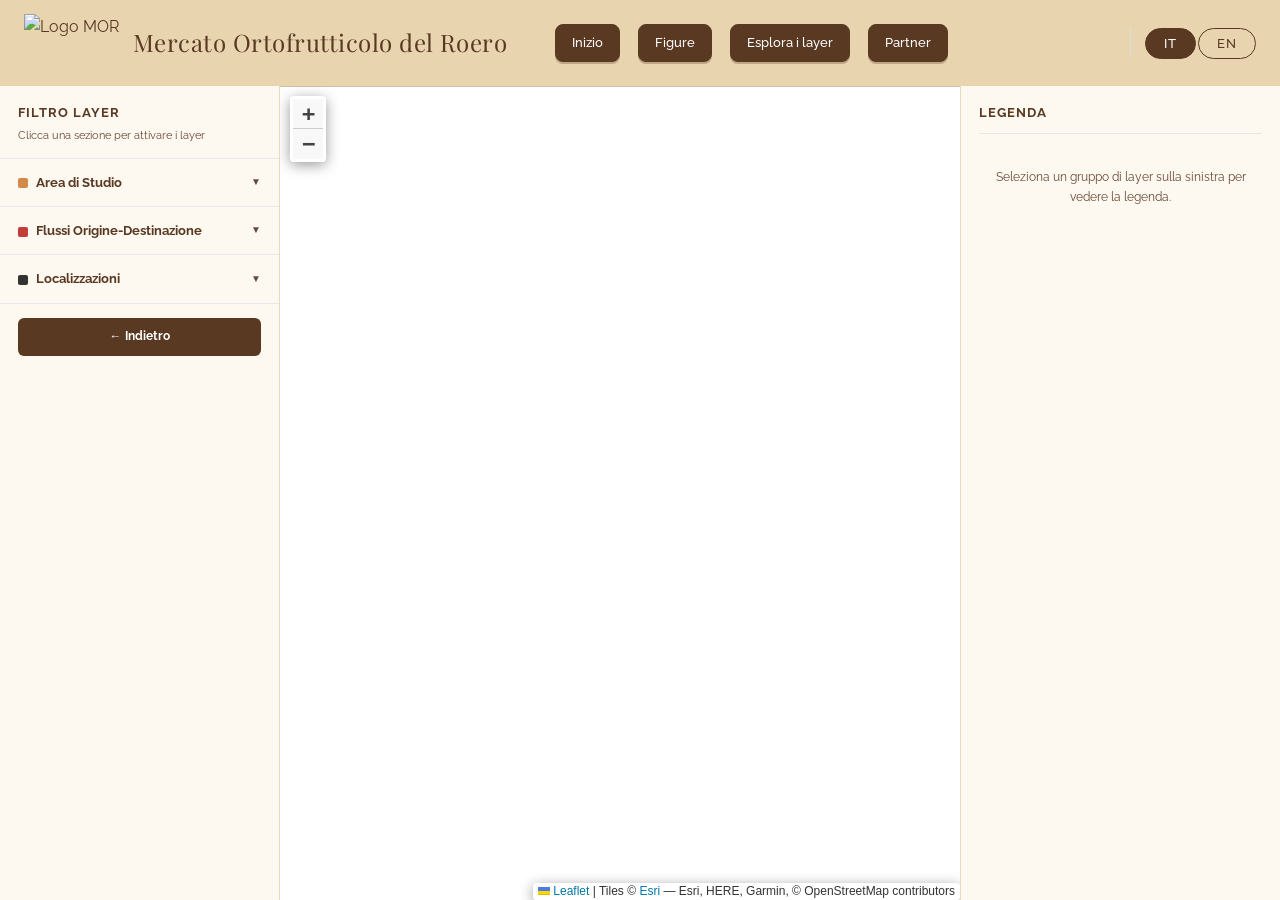
==== commit 992e1dcc: "Add files via upload" ====
--- a/webgis-od/index.html
+++ b/webgis-od/index.html
@@ -68,6 +68,7 @@
         #anim-overlay { position: absolute; top: 86px; left: 280px; right: 320px; bottom: 0; pointer-events: none; z-index: 500; overflow: hidden; }
         #anim-overlay svg { width: 100%; height: 100%; }
     </style>
+    <link rel="stylesheet" href="../mobile.css">
 </head>
 <body>
 <header class="site-header">
@@ -230,8 +231,8 @@
 <script>
 var map = L.map('map', { zoomControl:true, maxZoom:28, minZoom:1 })
     .fitBounds([[44.3,7.2],[45.1,9.0]]);
-L.tileLayer('https://{s}.basemaps.cartocdn.com/light_all/{z}/{x}/{y}.png', {
-    attribution:'© <a href="https://www.openstreetmap.org/copyright">OpenStreetMap</a> contributors © <a href="https://carto.com/attributions">CARTO</a>', subdomains:'abcd', maxZoom:28
+L.tileLayer('https://server.arcgisonline.com/ArcGIS/rest/services/Canvas/World_Light_Gray_Base/MapServer/tile/{z}/{y}/{x}', {
+    attribution:'Tiles © <a href="https://www.esri.com">Esri</a> — Esri, HERE, Garmin, © OpenStreetMap contributors', maxNativeZoom:16, maxZoom:28
 }).addTo(map);
 
 var autolinker = new Autolinker({truncate:{length:30,location:'smart'}});
@@ -522,6 +523,7 @@
 
 setTimeout(function(){ map.invalidateSize(); }, 100);
 </script>
+<script src="../mobile.js"></script>
 <script src="../lang.js"></script>
 </body>
 </html>
--- a/mobile.css
+++ b/mobile.css
@@ -0,0 +1,181 @@
+/* ─────────────────────────────────────────────────────────────
+   MOR – mobile / small-screen layer
+   Loaded LAST on every page (after page <style> blocks) so it can
+   override page-specific desktop rules. Desktop is untouched: every
+   layout rule lives inside a max-width media query.
+   ───────────────────────────────────────────────────────────── */
+
+/* Header nav: neutralise the generic `nav { … }` rule used on the
+   article pages, which otherwise styles the header's link bar too. */
+.site-header nav.nav-links {
+  width: auto; height: auto; padding: 0; background: none; border: 0;
+  position: static;
+}
+/* Article pages hide every [data-lang] element by default, which also
+   hid one of the IT/EN buttons. Keep both visible. */
+.lang-switcher .lang-btn[data-lang] { display: inline-block; }
+
+/* Hamburger button (injected by mobile.js) — hidden on desktop */
+.nav-toggle { display: none; }
+
+/* Map-page buttons (injected by mobile.js) — hidden on desktop */
+.gis-mobile-bar, .gis-backdrop { display: none; }
+
+/* ═════════════ Tablets and phones ═════════════ */
+@media (max-width: 860px) {
+
+  /* ── Header ─────────────────────────────── */
+  .site-header { z-index: 1500; }
+  .container.navbar,
+  .navbar {
+    flex-direction: row;
+    flex-wrap: nowrap;
+    align-items: center;
+    gap: 10px;
+    padding: 10px 16px;
+  }
+  .brand img { height: 42px; }
+  .brand-title { display: none; }
+  .container.navbar .lang-switcher,
+  .lang-switcher { margin-left: auto; padding-left: 0; border-left: 0; }
+  .container.navbar .lang-btn { padding: 6px 12px; }
+
+  .nav-toggle {
+    display: inline-flex; align-items: center; justify-content: center;
+    width: 42px; height: 42px; flex-shrink: 0;
+    border: 1px solid var(--mor-brown); border-radius: 10px;
+    background: #fff; color: var(--mor-brown);
+    font-size: 22px; line-height: 1; cursor: pointer; padding: 0;
+  }
+  html.nav-open .nav-toggle { background: var(--mor-brown); color: #fff; }
+
+  /* Links become a drop-down panel under the header */
+  .site-header nav.nav-links,
+  .container.navbar .nav-links {
+    display: none;
+    position: absolute; top: 100%; left: 0; right: 0;
+    margin: 0; padding: 12px 16px 16px;
+    flex-direction: column; align-items: stretch; gap: 8px;
+    background: #fff;
+    border-bottom: 1px solid var(--mor-line-soft);
+    box-shadow: 0 12px 24px rgba(89,57,34,0.12);
+  }
+  html.nav-open .site-header nav.nav-links,
+  html.nav-open .container.navbar .nav-links { display: flex; }
+  .container.navbar .nav-links a {
+    display: block; text-align: center;
+    padding: 12px 16px; font-size: 15px;
+  }
+  .container.navbar .nav-links a:hover { transform: none; }
+
+  /* ── General page layout ────────────────── */
+  .container { width: calc(100% - 32px); }
+  .hero { padding: 36px 0 28px; }
+  .page-hero { padding: 36px 0 24px; }
+  .section { padding: 40px 0; }
+  .hero .lead, .page-hero .lead { font-size: 17px; }
+  .hero .support, .page-hero .support { font-size: 15px; }
+  .kicker { font-size: 17px; margin-bottom: 12px; }
+  .hero-grid, .cards { grid-template-columns: 1fr; gap: 20px; }
+  .cards[style] { grid-template-columns: 1fr !important; }
+  .card-title { font-size: 24px; }
+  .panel { padding: 20px; border-radius: 18px; }
+  .panel .section-title[style] { font-size: 26px !important; }
+  .button-row .btn { flex: 1 1 auto; }
+
+  /* Don't let wide content (e.g. the OD matrix) stretch the grid */
+  .article-grid { grid-template-columns: minmax(0, 1fr); }
+  .article-grid > * { min-width: 0; }
+
+  /* Wide tables scroll sideways instead of breaking the page */
+  .sources-table { display: block; overflow-x: auto; font-size: 13px; }
+  .sources-table th, .sources-table td { padding: 8px; min-width: 110px; overflow-wrap: anywhere; }
+
+  /* ── Home page (index.html) ─────────────── */
+  section.hero,
+  section#numeri,
+  section#features { display: block; min-height: 0; padding: 32px 0; }
+  .hero .container,
+  section#numeri .container,
+  section#features .container {
+    width: 100%; max-width: 100%;
+    padding-left: 16px; padding-right: 16px;
+  }
+  .hero-grid { grid-template-columns: 1fr; }
+  .hero-image { height: 240px; border-radius: 18px; }
+
+  /* ── Partners ───────────────────────────── */
+  .partner-logos { gap: 28px; padding: 24px; margin-top: 28px; }
+  .partner-logos img { max-width: 40%; max-height: 80px; }
+
+  /* ── Login ──────────────────────────────── */
+  .login-box { padding: 32px 22px; }
+
+  /* ── Article pages (explore-*, vehicle-tracking) ── */
+  .article-wrapper { padding: 28px 16px 56px; }
+  .article-title { font-size: 30px; }
+  .article-lead { font-size: 17px; padding-left: 14px; }
+  .article-meta { flex-wrap: wrap; gap: 10px; margin-bottom: 28px; }
+  .article-image-wrap { aspect-ratio: 16/10; margin-bottom: 40px; }
+  .article-body { font-size: 16px; line-height: 1.75; }
+  .article-body h2 { font-size: 23px; margin-top: 36px; }
+  .pull-quote { font-size: 19px; margin: 28px 0; padding: 18px 0; }
+  .back-btn { margin-top: 36px; }
+
+  /* ── WebGIS map pages ───────────────────── */
+  /* --hdr is the real header height, measured by mobile.js */
+  body #map,
+  body #anim-overlay { top: var(--hdr, 62px); left: 0; right: 0; }
+
+  body #filter-panel,
+  body #legend-panel {
+    top: var(--hdr, 62px);
+    height: calc(100% - var(--hdr, 62px));
+    width: min(86vw, 340px);
+    z-index: 1200;
+    transition: transform 0.25s ease;
+    box-shadow: 0 0 24px rgba(0,0,0,0.18);
+  }
+  body #filter-panel { left: 0; transform: translateX(-105%); }
+  body #legend-panel { right: 0; transform: translateX(105%); }
+  html.show-filter #filter-panel,
+  html.show-legend #legend-panel { transform: none; }
+
+  /* Bigger touch targets inside the panels */
+  body .acc-header { padding: 15px 18px; }
+  body .layer-eye, body .anim-btn { font-size: 18px; padding: 4px 6px; }
+  body .acc-title { white-space: normal; }
+
+  .gis-backdrop {
+    display: block; position: absolute; left: 0; right: 0; bottom: 0;
+    top: var(--hdr, 62px);
+    background: rgba(0,0,0,0.35); z-index: 1100;
+    opacity: 0; pointer-events: none; transition: opacity 0.25s ease;
+  }
+  html.show-filter .gis-backdrop,
+  html.show-legend .gis-backdrop { opacity: 1; pointer-events: auto; }
+
+  .gis-mobile-bar {
+    display: flex; gap: 10px;
+    position: absolute; left: 50%; bottom: 28px; transform: translateX(-50%);
+    z-index: 1050;
+  }
+  .gis-mobile-bar button {
+    display: inline-flex; align-items: center; gap: 6px;
+    padding: 11px 18px; border-radius: 999px;
+    border: 1px solid var(--mor-brown);
+    background: var(--mor-brown); color: #fff;
+    font-family: 'Raleway', sans-serif; font-size: 14px; font-weight: 600;
+    box-shadow: 0 6px 16px rgba(0,0,0,0.25); cursor: pointer; white-space: nowrap;
+  }
+  .gis-mobile-bar button.secondary { background: #fff; color: var(--mor-brown); }
+  body .leaflet-control-attribution { font-size: 9px; max-width: 60vw; }
+}
+
+/* ═════════════ Small phones ═════════════ */
+@media (max-width: 420px) {
+  .hero h1, .page-hero h1 { font-size: 30px; }
+  .article-title { font-size: 26px; }
+  .container.navbar .lang-btn { padding: 5px 10px; font-size: 12px; }
+  .hero-image { height: 200px; }
+}
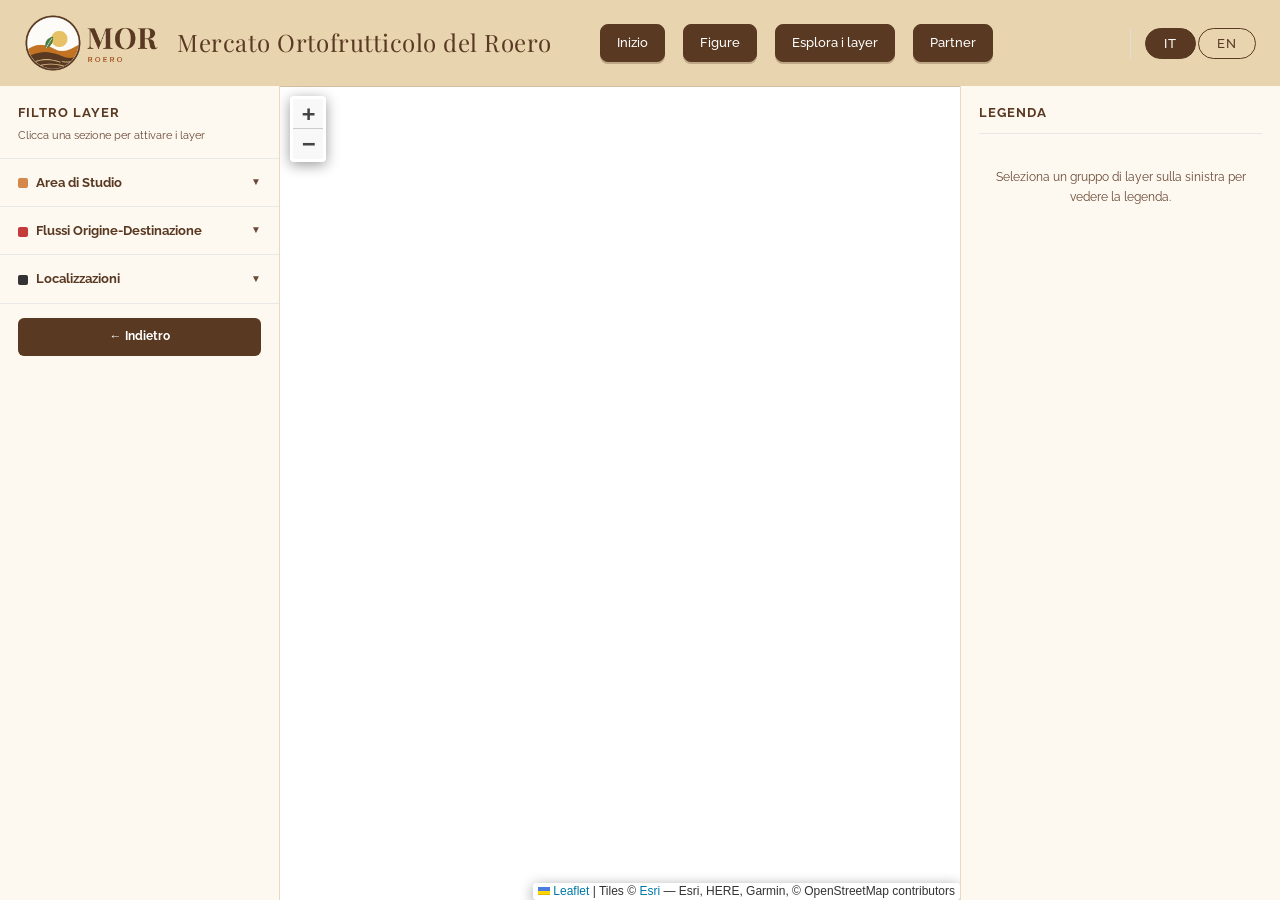
==== commit d7e78f8a: "Add files via upload" ====
--- a/webgis-od/index.html
+++ b/webgis-od/index.html
@@ -74,7 +74,7 @@
 <header class="site-header">
   <div class="container navbar">
     <a class="brand" href="../index.html">
-      <img src="../images/logo.PNG" alt="Logo MOR">
+      <img src="../images/logo.png" alt="Logo MOR">
       <div class="brand-title">Mercato Ortofrutticolo del Roero</div>
     </a>
     <nav class="nav-links" aria-label="Navigazione principale">
--- a/mobile.css
+++ b/mobile.css
@@ -127,39 +127,44 @@
   body #map,
   body #anim-overlay { top: var(--hdr, 62px); left: 0; right: 0; }
 
+  /* Panels open as bottom sheets: the map stays visible above them */
   body #filter-panel,
   body #legend-panel {
-    top: var(--hdr, 62px);
-    height: calc(100% - var(--hdr, 62px));
-    width: min(86vw, 340px);
+    top: auto; bottom: 0; left: 0; right: 0;
+    width: 100%;
+    height: 42vh;
+    border: 0;
+    border-top: 1px solid #ead9be;
+    border-radius: 16px 16px 0 0;
     z-index: 1200;
+    transform: translateY(105%);
     transition: transform 0.25s ease;
-    box-shadow: 0 0 24px rgba(0,0,0,0.18);
+    box-shadow: 0 -8px 24px rgba(0,0,0,0.18);
   }
-  body #filter-panel { left: 0; transform: translateX(-105%); }
-  body #legend-panel { right: 0; transform: translateX(105%); }
   html.show-filter #filter-panel,
   html.show-legend #legend-panel { transform: none; }
 
   /* Bigger touch targets inside the panels */
   body .acc-header { padding: 15px 18px; }
   body .layer-eye, body .anim-btn { font-size: 18px; padding: 4px 6px; }
-  body .acc-title { white-space: normal; }
+  body .acc-title { flex: 1; }
+  /* the sheet is short: scroll its rows instead of squashing them */
+  body #filter-panel > *, body #legend-panel > * { flex-shrink: 0; }
 
-  .gis-backdrop {
-    display: block; position: absolute; left: 0; right: 0; bottom: 0;
-    top: var(--hdr, 62px);
-    background: rgba(0,0,0,0.35); z-index: 1100;
-    opacity: 0; pointer-events: none; transition: opacity 0.25s ease;
-  }
-  html.show-filter .gis-backdrop,
-  html.show-legend .gis-backdrop { opacity: 1; pointer-events: auto; }
+  /* no dark overlay: the map must stay usable while a sheet is open */
+  .gis-backdrop { display: none; }
 
   .gis-mobile-bar {
     display: flex; gap: 10px;
     position: absolute; left: 50%; bottom: 28px; transform: translateX(-50%);
-    z-index: 1050;
+    z-index: 1250;
+    transition: bottom 0.25s ease;
   }
+  /* buttons ride on top of the open sheet */
+  html.show-filter .gis-mobile-bar,
+  html.show-legend .gis-mobile-bar { bottom: calc(42vh + 10px); }
+  html.show-filter .gis-mobile-bar [data-panel="filter"],
+  html.show-legend .gis-mobile-bar [data-panel="legend"] { outline: 3px solid var(--mor-gold); }
   .gis-mobile-bar button {
     display: inline-flex; align-items: center; gap: 6px;
     padding: 11px 18px; border-radius: 999px;
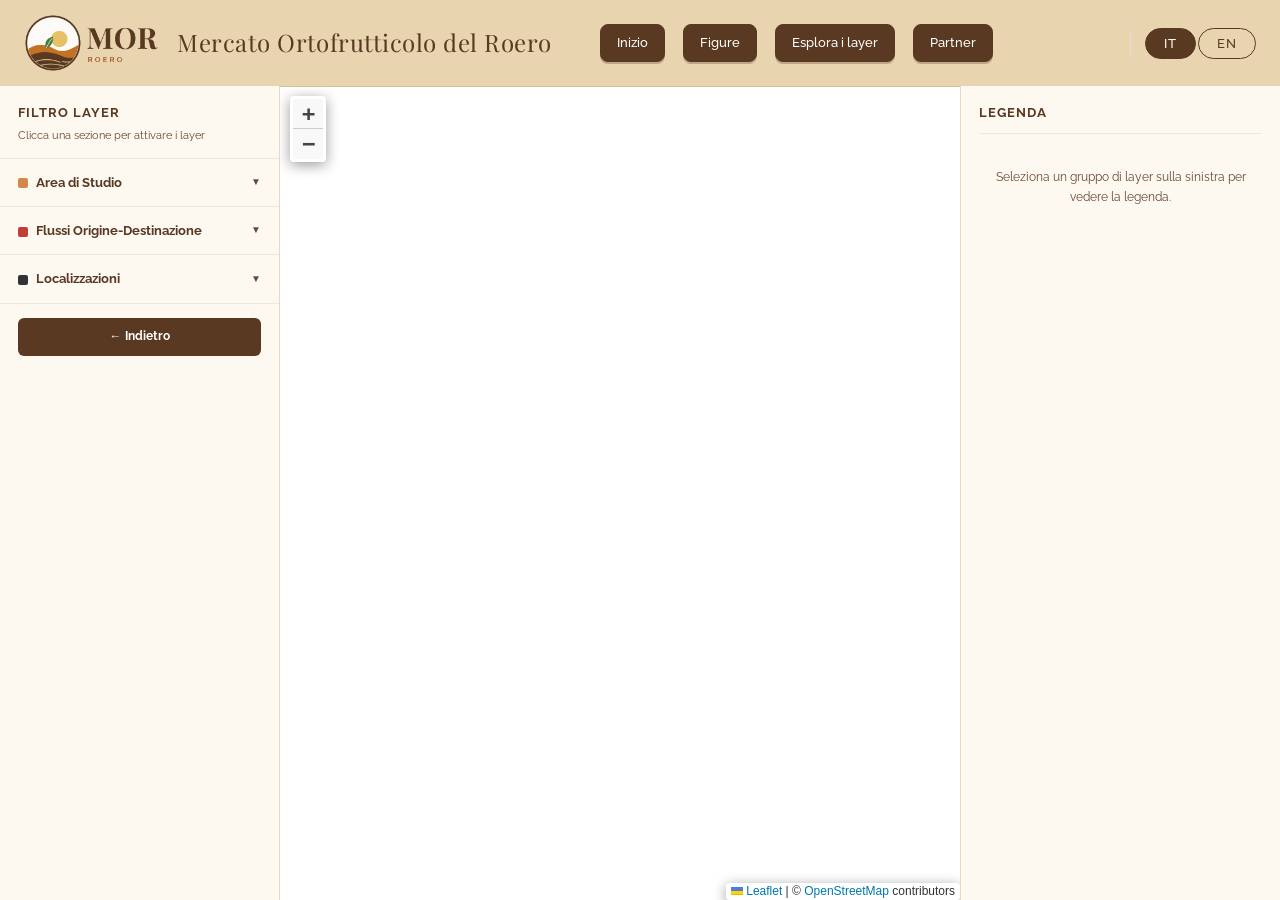
==== commit 5e8fbb71: "Add files via upload" ====
--- a/webgis-od/index.html
+++ b/webgis-od/index.html
@@ -231,8 +231,8 @@
 <script>
 var map = L.map('map', { zoomControl:true, maxZoom:28, minZoom:1 })
     .fitBounds([[44.3,7.2],[45.1,9.0]]);
-L.tileLayer('https://server.arcgisonline.com/ArcGIS/rest/services/Canvas/World_Light_Gray_Base/MapServer/tile/{z}/{y}/{x}', {
-    attribution:'Tiles © <a href="https://www.esri.com">Esri</a> — Esri, HERE, Garmin, © OpenStreetMap contributors', maxNativeZoom:16, maxZoom:28
+L.tileLayer('https://tile.openstreetmap.org/{z}/{x}/{y}.png', {
+    attribution:'© <a href="https://www.openstreetmap.org/copyright">OpenStreetMap</a> contributors', maxNativeZoom:19, maxZoom:28, opacity:0.4
 }).addTo(map);
 
 var autolinker = new Autolinker({truncate:{length:30,location:'smart'}});
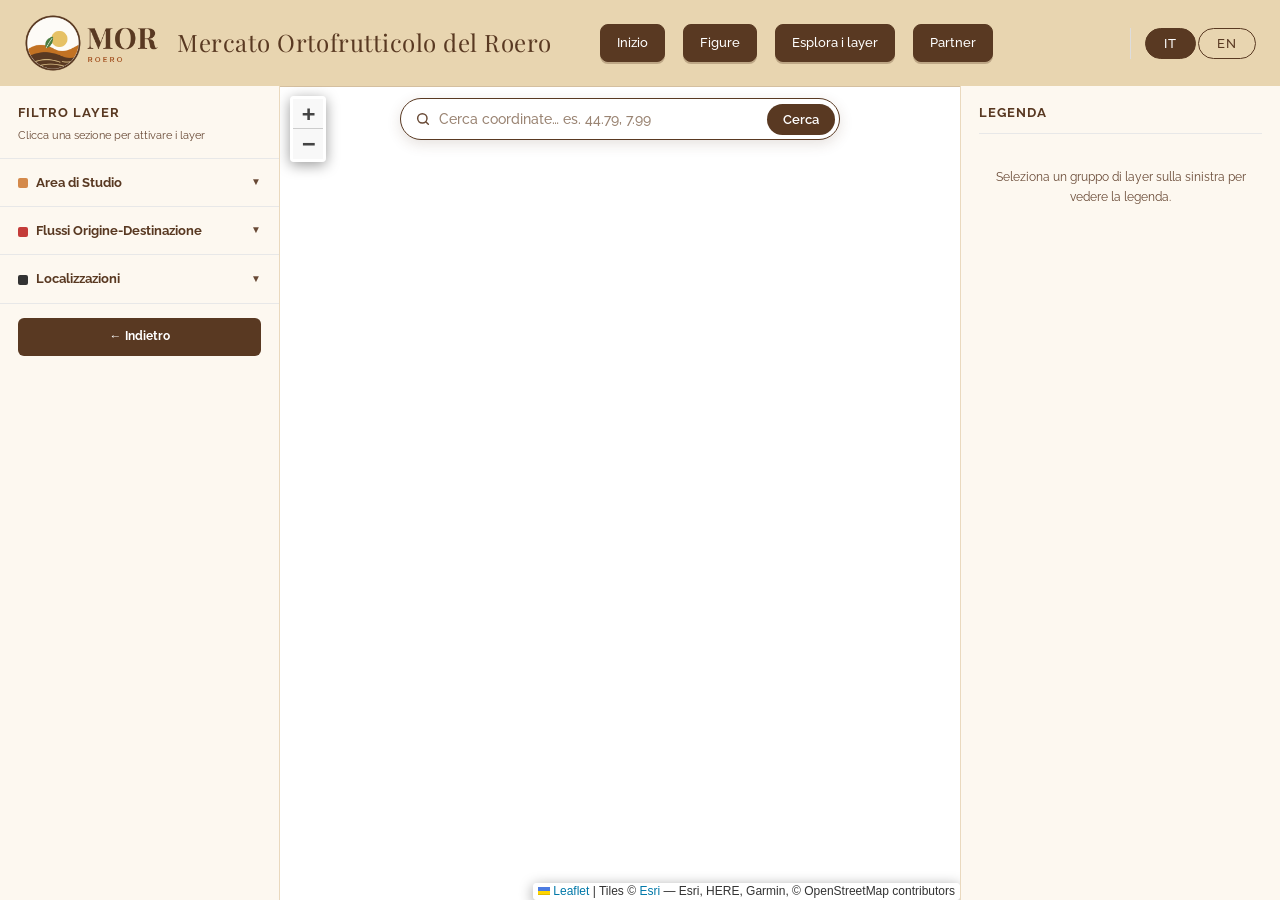
==== commit d980688a: "Add files via upload" ====
--- a/webgis-od/index.html
+++ b/webgis-od/index.html
@@ -68,6 +68,7 @@
         #anim-overlay { position: absolute; top: 86px; left: 280px; right: 320px; bottom: 0; pointer-events: none; z-index: 500; overflow: hidden; }
         #anim-overlay svg { width: 100%; height: 100%; }
     </style>
+    <link rel="stylesheet" href="../mapsearch.css">
     <link rel="stylesheet" href="../mobile.css">
 </head>
 <body>
@@ -231,8 +232,16 @@
 <script>
 var map = L.map('map', { zoomControl:true, maxZoom:28, minZoom:1 })
     .fitBounds([[44.3,7.2],[45.1,9.0]]);
-L.tileLayer('https://tile.openstreetmap.org/{z}/{x}/{y}.png', {
-    attribution:'© <a href="https://www.openstreetmap.org/copyright">OpenStreetMap</a> contributors', maxNativeZoom:19, maxZoom:28, opacity:0.4
+// Basemap: Esri Light Gray Canvas + labels (labels drawn above the data layers)
+var esriAttrib = 'Tiles &copy; <a href="https://www.esri.com">Esri</a> &mdash; Esri, HERE, Garmin, &copy; OpenStreetMap contributors';
+L.tileLayer('https://server.arcgisonline.com/ArcGIS/rest/services/Canvas/World_Light_Gray_Base/MapServer/tile/{z}/{y}/{x}', {
+    attribution: esriAttrib, maxNativeZoom:16, maxZoom:28
+}).addTo(map);
+map.createPane('basemapLabels');
+map.getPane('basemapLabels').style.zIndex = 560;
+map.getPane('basemapLabels').style.pointerEvents = 'none';
+L.tileLayer('https://server.arcgisonline.com/ArcGIS/rest/services/Canvas/World_Light_Gray_Reference/MapServer/tile/{z}/{y}/{x}', {
+    pane: 'basemapLabels', maxNativeZoom:16, maxZoom:28
 }).addTo(map);
 
 var autolinker = new Autolinker({truncate:{length:30,location:'smart'}});
@@ -525,5 +534,6 @@
 </script>
 <script src="../mobile.js"></script>
 <script src="../lang.js"></script>
+<script src="../mapsearch.js"></script>
 </body>
 </html>
--- a/mapsearch.css
+++ b/mapsearch.css
@@ -0,0 +1,69 @@
+/* MOR – coordinate search bar for the WebGIS map pages (used with mapsearch.js) */
+.map-search {
+  position: absolute; top: 12px; left: 50%; transform: translateX(-50%);
+  z-index: 1000;
+  width: min(440px, calc(100% - 120px));
+  font-family: 'Raleway', sans-serif;
+}
+.map-search form {
+  display: flex; align-items: center; gap: 8px;
+  background: #fff;
+  border: 1px solid #593922;
+  border-radius: 999px;
+  box-shadow: 0 4px 14px rgba(89,57,34,0.15);
+  padding: 4px 4px 4px 14px;
+}
+.map-search svg { flex-shrink: 0; color: #684935; }
+.map-search input {
+  flex: 1; min-width: 0;
+  border: 0; outline: 0; background: transparent;
+  font: 500 14px 'Raleway', sans-serif; color: #593922;
+  padding: 8px 0;
+}
+.map-search input::placeholder { color: #9a8473; }
+.map-search .map-search-go {
+  border: 0; border-radius: 999px;
+  background: #593922; color: #fff;
+  font: 600 13px 'Raleway', sans-serif;
+  padding: 8px 16px; cursor: pointer;
+}
+.map-search .map-search-go:hover { background: #684935; }
+.map-search .map-search-clear {
+  flex-shrink: 0;
+  width: 28px; height: 28px; padding: 0;
+  border: 0; border-radius: 50%;
+  background: transparent; color: #9a8473;
+  font-size: 20px; line-height: 1; cursor: pointer;
+}
+.map-search .map-search-clear:hover { background: #f3ebde; color: #593922; }
+.map-search .map-search-clear[hidden] { display: none; }
+/* only used for the "not recognised" message */
+.map-search-note {
+  display: none; margin: 6px auto 0;
+  font-size: 11px; color: #684935;
+  background: rgba(253,248,240,0.92);
+  border-radius: 6px; padding: 3px 8px;
+}
+.map-search-note.error { display: table; color: #9b2c1f; }
+
+/* result popup */
+.map-search-pop { font-family: 'Raleway', sans-serif; color: #593922; min-width: 200px; }
+.map-search-pop .msp-title { font-weight: 700; font-size: 13px; margin-bottom: 2px; }
+.map-search-pop .msp-coords { font-size: 12px; color: #684935; }
+.map-search-pop .msp-status {
+  font-size: 12px; margin-top: 8px; padding-left: 8px;
+  border-left: 3px solid #3b7a2a; color: #3b5a2a;
+}
+.map-search-pop .msp-status.inside { border-left-color: #a8322a; color: #7a2a22; }
+.map-search-pop .msp-remove {
+  display: inline-block; margin-top: 10px;
+  font-size: 12px; color: #684935; text-decoration: underline;
+}
+.map-search-pop .msp-remove:hover { color: #593922; }
+
+/* phones */
+@media (max-width: 860px) {
+  .map-search { top: 10px; width: calc(100% - 20px); }
+  .map-search input { font-size: 16px; } /* stops iOS from zooming the page */
+  .leaflet-top.leaflet-left { top: 58px; }
+}
